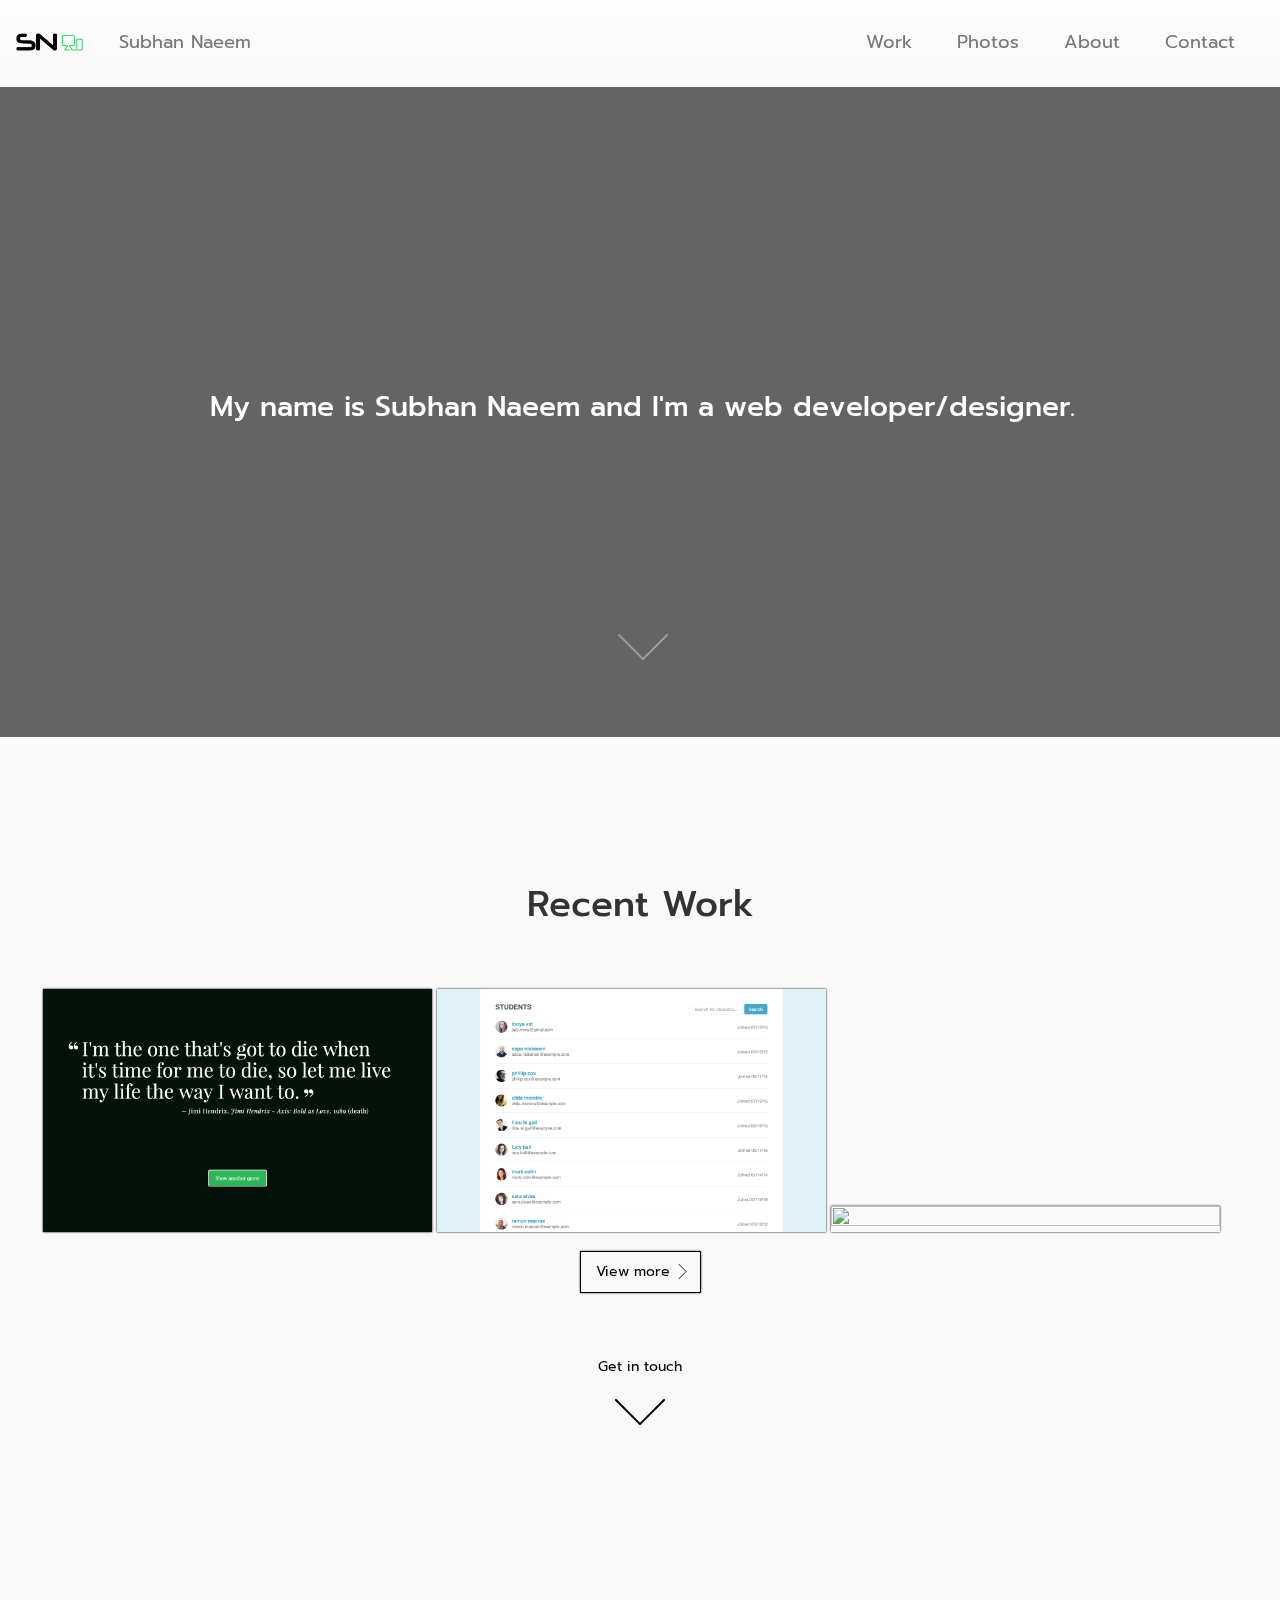
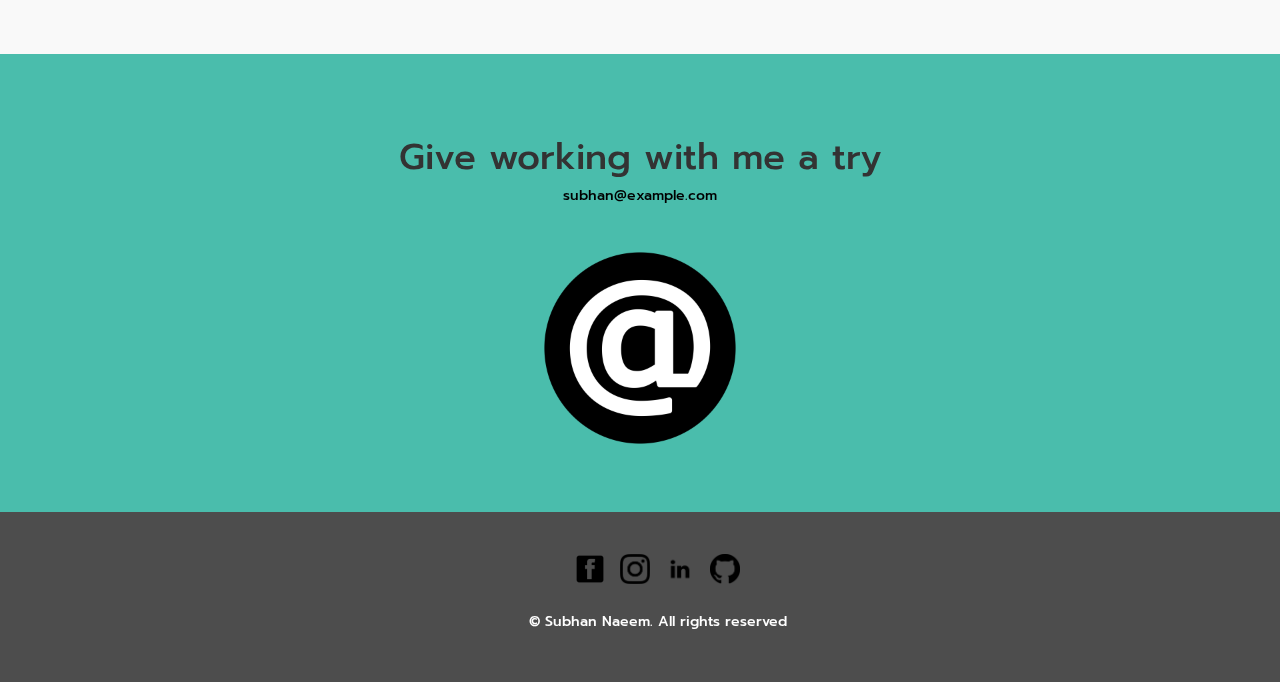
==== index.html @ 19056aaf "UPDATE" ====
<!DOCTYPE html>
<html>
    <head>
        <title>Subhan Naeem</title>
        <meta name="viewport" content="width=device-width, initial-scale=1">
        <link href="https://fonts.googleapis.com/css?family=Prompt" rel="stylesheet">
        <script src="js/jquery-3.1.0.min.js"></script>
        <link rel="stylesheet" href="jquery_plugins/animate.css">
        <link rel="stylesheet" href="css/bootstrap.min.css">
        <link rel="stylesheet" href="css/bootstrap-theme.min.css">
        <link rel="stylesheet" href="css/style_common.css">
        <link rel="stylesheet" href="css/style10.css">
        <link rel="stylesheet" href="css/style.css">
        
    </head>
    <body>
        <nav class="navbar navbar-default">
            <div class="container-fluid">
                <div class="navbar-header">
                    <a href="index.html"><img src="img/onlinelogomaker-090616-1909-7898.png" class="navbar-brand"></a>
                    <a href="index.html" class="navbar-brand">Subhan Naeem</a>
                    <button class="navbar-toggle collapsed" data-toggle="collapse" data-target="#dropdown">
                        <span class="icon-bar"></span><span class="icon-bar"></span><span class="icon-bar"></span>
                    </button>
                </div>
                <div class="collapse navbar-collapse navbar-right" id="dropdown">
                    <ul class="nav navbar-nav">
                        <li><a href="#">Work</a></li>
                        <li><a href="#">Photos</a></li>
                        <li><a href="#">About</a></li>
                        <li><a href="#">Contact</a></li>
                    </ul>
                </div>
            </div>
        </nav>
        <div class="home-main">
            <div class="container-fluid">
                <h1 class="tlt">My name is Subhan Naeem and I'm a web developer/designer.</h1>
                <a href="#recent-work"><img src="img/down-arrow.svg"></a>
            </div>
        </div>
        <div class="recent-work" id="recent-work">
            <h1>Recent Work</h1>
            <div class="recent-work-row">
                <div class="view view-tenth">
                    <img src="img/randomQuote.png">
                    <div class="mask mask-1"></div>
                    <div class="mask mask-2"></div>
                    <div class="content">
                        <h2>Random quote generator</h2>
                        <p>JavaScript</p>
                        <a href="#" class="info">Read More</a>
                    </div>
                </div>
                    
                <div class="view view-tenth">
                <img src="img/Pagination.png">
                <div class="mask mask-1"></div>
                    <div class="mask mask-2"></div>
                    <div class="content">
                        <h2>Pagination and dynamic search</h2>
                        <p>JavaScript Jquery</p>
                        <a href="#" class="info">Read More</a>
                    </div>
                </div>
                    
                <div class="view view-tenth">
                <img src="img/Fitness-not-a-joke.png">
                <div class="mask mask-1"></div>
                    <div class="mask mask-2"></div>
                    <div class="content">
                        <h2>Fitness-not a joke</h2>
                        <p>JavaScript Jquery</p>
                        <a href="#" class="info">Read More</a>
                    </div>
                </div>
                    
            </div>
            <div>
                <a id="view-more" href="#">
                    <span>View more</span>
                    <img src="img/skip.svg">
                </a>
            </div>
            <div class="get-in-touch" >
                <a href="#work-with-me">
                    <p>Get in touch</p>
                    <img src="img/down-arrow_black.svg">
                </a>
            </div>
        </div>
        <div class="work-with-me" id="work-with-me">
            <h1>Give working with me a try</h1>
            <h5><a href="mailto:subhan@example.com">subhan@example.com</a></h5>
            <a href="mailto:subhan@example.com"><img src="img/clipart-email-icon-white-on-black-9YBPv3-clipart.png"></a>
        </div>
        
        <script src="jquery_plugins/jquery.lettering.js"></script>
        <script src="jquery_plugins/jquery.textillate.js"></script>
        <script src="js/bootstrap.min.js"></script>
        <script src="js/app.js"></script>
    </body>
    
    <footer>
        <div class="container">
            <div class="social-media-icons">
                <ul>
                    <li><a target="_blank" title="Find me on Facebook" href="https://www.facebook.com/subhan.naeem.9"><img alt="Follow me on Facebook" src="img/Facebook_logo_vector-4.png" border=0></a> </li>
                    <li><a target="_blank" title="Find me on Instagram" href="https://www.instagram.com/n_subhan/"><img alt="follow me on facebook" src="img/Instagram_simple_icon.svg.png" border=0></a> </li>
                    <li><a target="_blank" title="Find me on Linkedin" href="https://www.linkedin.com/in/subhan-naeem-a52b3991"><img alt="follow me on facebook" src="img/linkedin-4096-black.png" border=0></a> </li>
                    <li><a target="_blank" title="Find me on Github" href="https://github.com/submetu/"><img alt="follow me on facebook" src="img/Octicons-mark-github.svg.png" border=0></a> </li>
                </ul>
            </div>
            <div class="container">
                <h3>&copy; Subhan Naeem. All rights reserved</h3>
            </div>
        </div>
    </footer>
</html>
---- css/style_common.css ----
.view {
   width: 275px;
   height: 200px;
   margin: 10px;
   display: inline-block;
   overflow: hidden;
   position: relative;
   text-align: center;
   -webkit-box-shadow: 1px 1px 2px #e6e6e6;
   -moz-box-shadow: 1px 1px 2px #e6e6e6;
   box-shadow: 0 0 2px black;
   cursor: default;
}
.view .mask,.view .content {
   width: 275px;
   height: 200px;
   position: absolute;
   overflow: hidden;
   top: 0;
   left: 0;
}
.view img {
   display: inline;
   position: relative;
}
.view h2 {
   text-transform: uppercase;
   color: #fff;
   text-align: center;
   position: relative;
   font-size: 17px;
   padding: 10px;
   background: rgba(0, 0, 0, 0.8);
   margin: 20px 0 0 0;
}
.view p {
   font-size: 12px;
   position: relative;
   color: #fff;
   padding: 10px 20px 20px;
   text-align: center;
}
.view a.info {
   display: inline-block;
   text-decoration: none;
   padding: 7px 14px;
   background: #000;
   color: #fff;
   text-transform: uppercase;
   -webkit-box-shadow: 0 0 1px #000;
   -moz-box-shadow: 0 0 1px #000;
   box-shadow: 0 0 1px #000;
}
.view a.info: hover {
   -webkit-box-shadow: 0 0 5px #000;
   -moz-box-shadow: 0 0 5px #000;
   box-shadow: 0 0 5px #000;
}
---- css/style10.css ----
.view-tenth img {
   -webkit-transform: scaleY(1);
   -moz-transform: scaleY(1);
   -o-transform: scaleY(1);
   -ms-transform: scaleY(1);
   transform: scaleY(1);
   -webkit-transition: all 0.7s ease-in-out;
   -moz-transition: all 0.7s ease-in-out;
   -o-transition: all 0.7s ease-in-out;
   -ms-transition: all 0.7s ease-in-out;
   transition: all 0.7s ease-in-out;
}
.view-tenth .mask {
   background-color: rgba(33,33,33,1);
   -webkit-transition: all 0.5s linear;
   -moz-transition: all 0.5s linear;
   -o-transition: all 0.5s linear;
   -ms-transition: all 0.5s linear;
   transition: all 0.5s linear;
   -ms-filter: "progid: DXImageTransform.Microsoft.Alpha(Opacity=0)";
   filter: alpha(opacity=0);
   opacity: 0;
}
.view-tenth h2 {
   background: transparent;
   margin: 20px 40px 0px 40px;
   -webkit-transform: scale(0);
   -moz-transform: scale(0);
   -o-transform: scale(0);
   -ms-transform: scale(0);
   transform: scale(0);
   color: white;
   -webkit-transition: all 0.5s linear;
   -moz-transition: all 0.5s linear;
   -o-transition: all 0.5s linear;
   -ms-transition: all 0.5s linear;
   transition: all 0.5s linear;
   -ms-filter: "progid: DXImageTransform.Microsoft.Alpha(Opacity=0)";
   filter: alpha(opacity=0);
   opacity: 0;
}
.view-tenth p {
   color: white;
   -ms-filter: "progid: DXImageTransform.Microsoft.Alpha(Opacity=0)";
   filter: alpha(opacity=0);
   opacity: 0;
   -webkit-transform: scale(0);
   -moz-transform: scale(0);
   -o-transform: scale(0);
   -ms-transform: scale(0);
   transform: scale(0);
   -webkit-transition: all 0.5s linear;
   -moz-transition: all 0.5s linear;
   -o-transition: all 0.5s linear;
   -ms-transition: all 0.5s linear;
   transition: all 0.5s linear;
}
.view-tenth a.info {
   -ms-filter: "progid: DXImageTransform.Microsoft.Alpha(Opacity=0)";
   filter: alpha(opacity=0);
   opacity: 0;
   -webkit-transform: scale(0);
   -moz-transform: scale(0);
   -o-transform: scale(0);
   -ms-transform: scale(0);
   transform: scale(0);
   -webkit-transition: all 0.5s linear;
   -moz-transition: all 0.5s linear;
   -o-transition: all 0.5s linear;
   -ms-transition: all 0.5s linear;
   transition: all 0.5s linear;
    border:1px solid white;
    box-shadow: 0 0 2px rgba(255,255,255,0.8);
}

.view-tenth:hover img {
   -webkit-transform: scale(10);
   -moz-transform: scale(10);
   -o-transform: scale(10);
   -ms-transform: scale(10);
   transform: scale(10);
   -ms-filter: "progid: DXImageTransform.Microsoft.Alpha(Opacity=0)";
   filter: alpha(opacity=0);
   opacity: 0;
}
.view-tenth:hover .mask {
   -ms-filter: "progid: DXImageTransform.Microsoft.Alpha(Opacity=100)";
   filter: alpha(opacity=100);
   opacity: 1;
}
.view-tenth:hover h2,.view-tenth:hover p,.view-tenth:hover a.info {
   -webkit-transform: scale(1);
   -moz-transform: scale(1);
   -o-transform: scale(1);
   -ms-transform: scale(1);
   transform: scale(1);
   -ms-filter: "progid: DXImageTransform.Microsoft.Alpha(Opacity=100)";
   filter: alpha(opacity=100);
   opacity: 1;
}
.view-tenth:hover a.info:hover{
    border-radius:10px;
    transition-duration:.3s;
}
---- css/style.css ----
/*BOOTSTRAP OVERRIDES*/
.navbar{
    border:none;
    box-shadow: none;
    padding-top: 17px;
    font-size:1.3em;
   
}
.navbar-brand{
    padding-right:50px;
    font-size:1em;
    color: black;
}
/*NAVBAR*/
ul.nav li:nth-last-of-type(n+1){
    margin-left: 15px;
}
.navbar-header img{
    margin-right: -15px;
}
/*FONTS*/
body{
    font-family: 'Prompt', sans-serif;
}
/*BODY*/
body{
    background:#f9f9f9;
}
/*Home MAIN*/
.home-main{
    height:650px;
    width:100%;
    background: 
                linear-gradient(rgba(0, 0, 0, 0.6), rgba(0, 0, 0, 0.6)),
                url("../img/mac.jpg") no-repeat center/cover;
                text-align: center;
}
.home-main:before,footer:before{
  content: '';
  display: inline-block;
  height: 100%; 
  vertical-align: middle;
}
.home-main div, footer div{
    width:80%;
    color:white;
    display: inline-block;
    vertical-align: middle;
}
.home-main h1{
        line-height: 1.5;
}

.home-main img{
    width:50px;
    margin-bottom: -40%;
    transition-duration: .1s;
}
.home-main img:hover{
   transform: scale(1.1);
}
/*RECENT WORK*/
.recent-work{
    text-align: center;
    padding:10% 0;
}

.recent-work-row{
    margin-top:5%   ;
}


.recent-work #view-more{
    margin-top: 1%;
    text-decoration: none;
    color:initial;
    display: inline-block;
    border: 1px solid black;
    padding: 10px 10px 10px 15px;
    box-shadow: 0 0 2px rgba(0,0,0,.7);
    transition-duration: .3s;
}
.recent-work #view-more img{
    width:15px;
    display: inline;
    opacity: 1;
}
.recent-work #view-more:hover{
    box-shadow:none;
    border:1px solid black;
    border-radius: 10px;
}
.recent-work .get-in-touch{
    display: inline-block;
    margin-top:5%;
    
}
.recent-work .get-in-touch a{
    text-decoration: none;
    color: initial;
}
.recent-work .get-in-touch img:hover, .recent-work .get-in-touch p:hover{
    transform: scale(1.1);
    transition-duration: .1s;
}
.recent-work .get-in-touch a img{
    width:50px;
    
}
.work-with-me{
    width:100%;
    margin:7% auto 0;
    text-align: center;
    display: block;
    padding: 5%;
    background: #4ABDAC;
}
.work-with-me h5 a{
    text-decoration: none;
    color:initial;
}

.work-with-me a img{
    width:200px;
    transition-duration: .3s;
    margin-top:3%;
}
.work-with-me a img:hover{
    transform:scale(1.1);
    border-radius: 50%;
    box-shadow: 0 0 5px rgba(0,0,0,0.8);
}
.work-with-me a img:active{
    transform:rotate(90deg);
}

/*FOOTER*/
footer{
    text-align: center;
    height:170px;
    background: #4d4d4d;
}
footer .container{
   
}
footer h3{
    font-size:1em;
}

/*SOCIAL MEDIA BUTTONS*/
.social-media-icons>ul{
    list-style: none;
}
.social-media-icons>ul>li{
    display: inline-block;
    margin-right:10px;
}
social-media-icons>ul>li:nth-child(3){
    margin:0 2px 0px -3px;
}
.social-media-icons>ul>li>a>img{
    width:30px;
    
}
.social-media-icons>ul>li>a>img:hover{
    transform: scale(1.3);
    
}

/*MEDIA QUERY*/
@media screen and (min-width:200px) and (max-width:320px){
    .navbar-header a{
        font-size:0.7em;
    }
    .navbar-header a img{
        width:100px;
        height:50px;
    }
    ul.nav li{
        font-size:0.5em;
    }
    .home-main img{
        display:none;
    }
    .home-main h1{
        font-size: 0.8em;
        line-height: 1.5;
    }
    .home-main{
        height:200px;
    }
    .recent-work h1{
        font-size:1.5em;
    }
    .view{
        margin: auto;
        width:100%;
        height: 100%;
    }
    .view .mask,.view .content{
        width:100%;
        height: 100%;
    }
    
    .recent-work-row img{
        width:100%;
        height: 100%;
    }
    
    footer h3{
        font-size: 0.5em;
    }
    .recent-work #view-more{
        padding: 5px 5px 5px 7.5px;
        box-shadow: 0 0 2px rgba(0,0,0,.7);
        transition-duration: .5s;
    }
    .recent-work #view-more img{
        width:7px;
        display: inline;
        margin-top:5%;
    }
    #view-more span{
        font-size:0.7em;
    }
    .work-with-me h1{
        font-size: 1.5em;
    }
    .work-with-me h5{
        font-size:.9em;
    }
    .work-with-me a img{
        width:100px;
    }
    .social-media-icons>ul>li>a>img{
        width:20px;
    }
    .social-media-icons>ul{
        margin-left:-13%;
    }
    
    
}
@media screen and (min-width:321px) and (max-width:480px){
    .navbar-header a{
        font-size:0.8em;
    }
    ul.nav li{
        font-size:0.6em;  
    }
    .home-main img{
        display:none;
    }
    .home-main h1{
        font-size: 0.8em;
        line-height: 1.5;
    }
    .home-main{
        height:200px;
    }
    .recent-work h1{
        font-size:1.5em;
    }
    .view{
        margin: auto;
        width:100%;
        height: 100%;
    }
    .view .mask,.view .content{
        width:100%;
        height: 100%;
    }
    .recent-work-row img{
        width:100%;
        height: 100%;
    }
    footer h3{
        font-size: 0.5em;
    }
    .recent-work #view-more{
        padding: 5px 5px 5px 7.5px;
        box-shadow: 0 0 2px rgba(0,0,0,.7);
        transition-duration: .5s;
    }
    .recent-work #view-more img{
        width:7px;
        display: inline;
        margin-top:5%;
    }
    #view-more span{
        font-size:0.7em;
    }
    .work-with-me h1{
        font-size: 1.5em;
    }
    .work-with-me h5{
        font-size:.9em;
    }
    .work-with-me a img{
        width:100px;
    }
    .social-media-icons>ul>li>a>img{
        width:20px;
    }
    .social-media-icons>ul{
        margin-left:-13%;
    }
    
}
@media screen and (min-width:481px) and (max-width:768px){
    ul.nav li{
        font-size:0.7em;  
    }
    .home-main img{
        display:none;
    }
    .home-main h1{
        font-size: 1.3em;
        line-height: 1.5;
    }
    .home-main{
        height:300px;
    }
    .view{
        margin: auto;
        width:70%;
        height: 100%;
    }
    .view .mask,.view .content{
        width:100%;
        height: 100%;
    }
    .view .content{
        margin-top:18%;
    }
    .recent-work-row img{
        width:100%;
        height: 100%;
    }
    .work-with-me {
        width:100%;
    }
    
}
@media (min-width:769px) and (max-width:992px){
    .home-main{
        height:300px;
    }
    .home-main h1{
        font-size: 1.5em;
    }
    .home-main img{
        display:none;
    }
    .view{
        margin: auto;
        width:70%;
        height: 100%;
    }
    .view .mask,.view .content{
        width:100%;
        height: 100%;
    }
    .view .content{
        margin-top:18%;
    }
    .recent-work-row img{
        width:100%;
        height: 100%;
    }
    
}
@media (min-width:993px) and (max-width:1399px){
    .recent-work-row img{
        width:290px;
        height: 220px;
    }
    .recent-work-row{
        margin-left:-1.3%;
    }
    .home-main h1{
        font-size:2em;    
    }
    .view{
        margin: auto;
        width:30%;
        height: 100%;
    }
    .view .mask,.view .content{
        width:100%;
        height: 100%;
    }
    .view .content{
        margin-top:5%;
    }
    .recent-work-row img{
        width:100%;
        height: 100%;
    }
    .work-with-me {
        width:100%;
    }
    
    
}
@media (min-width:1400px) and (max-width:1999px){
    .home-main{
        height:900px;
    }
    .recent-work-row img{
    width:390px;
    height: 300px;
    }
    .view{
        margin: auto;
        width:30%;
        height: 100%;
    }
    .view .mask,.view .content{
        width:100%;
        height: 100%;
    }
    .view .content{
        margin-top:13%;
    }
    .recent-work-row img{
        width:100%;
        height: 100%;
    }
    .work-with-me h1{
        font-size: 2.5em;
    }
    .work-with-me h5{
        font-size:1.2em;
    }
    .work-with-me a img{
        width:200px;
    }
}
@media (min-width:2000px){
    body{
        font-size:3em;
    }
    .home-main{
        height: 1400px;
    }
    .home-main h1{
        font-size:2em;    
    }
    .navbar{
        padding: 50px 0 30px;
        font-size:0.95em;
    }
    .navbar-header img{
        width:165px;
        height:60px;
    }
    .home-main img{
        width:100px;
    }
    .recent-work h1{
        font-size:2.5em;
        margin-top:70px;
    }
    .recent-work-row img{
    width:  700px;
    height: 500px;
    }
    .view{
        margin: auto;
        width:30%;
        height: 100%;
    }
    .view .mask,.view .content{
        width:100%;
        height: 100%;
    }
    .view .content{
        margin-top:18%;
    }
    .recent-work-row img{
        width:100%;
        height: 100%;
    }
    .work-with-me h1{
        font-size: 2.5em;
    }
    .work-with-me h5{
        font-size: 1.2em;
    }
    .work-with-me a img{
        width: 300px;
    }
}
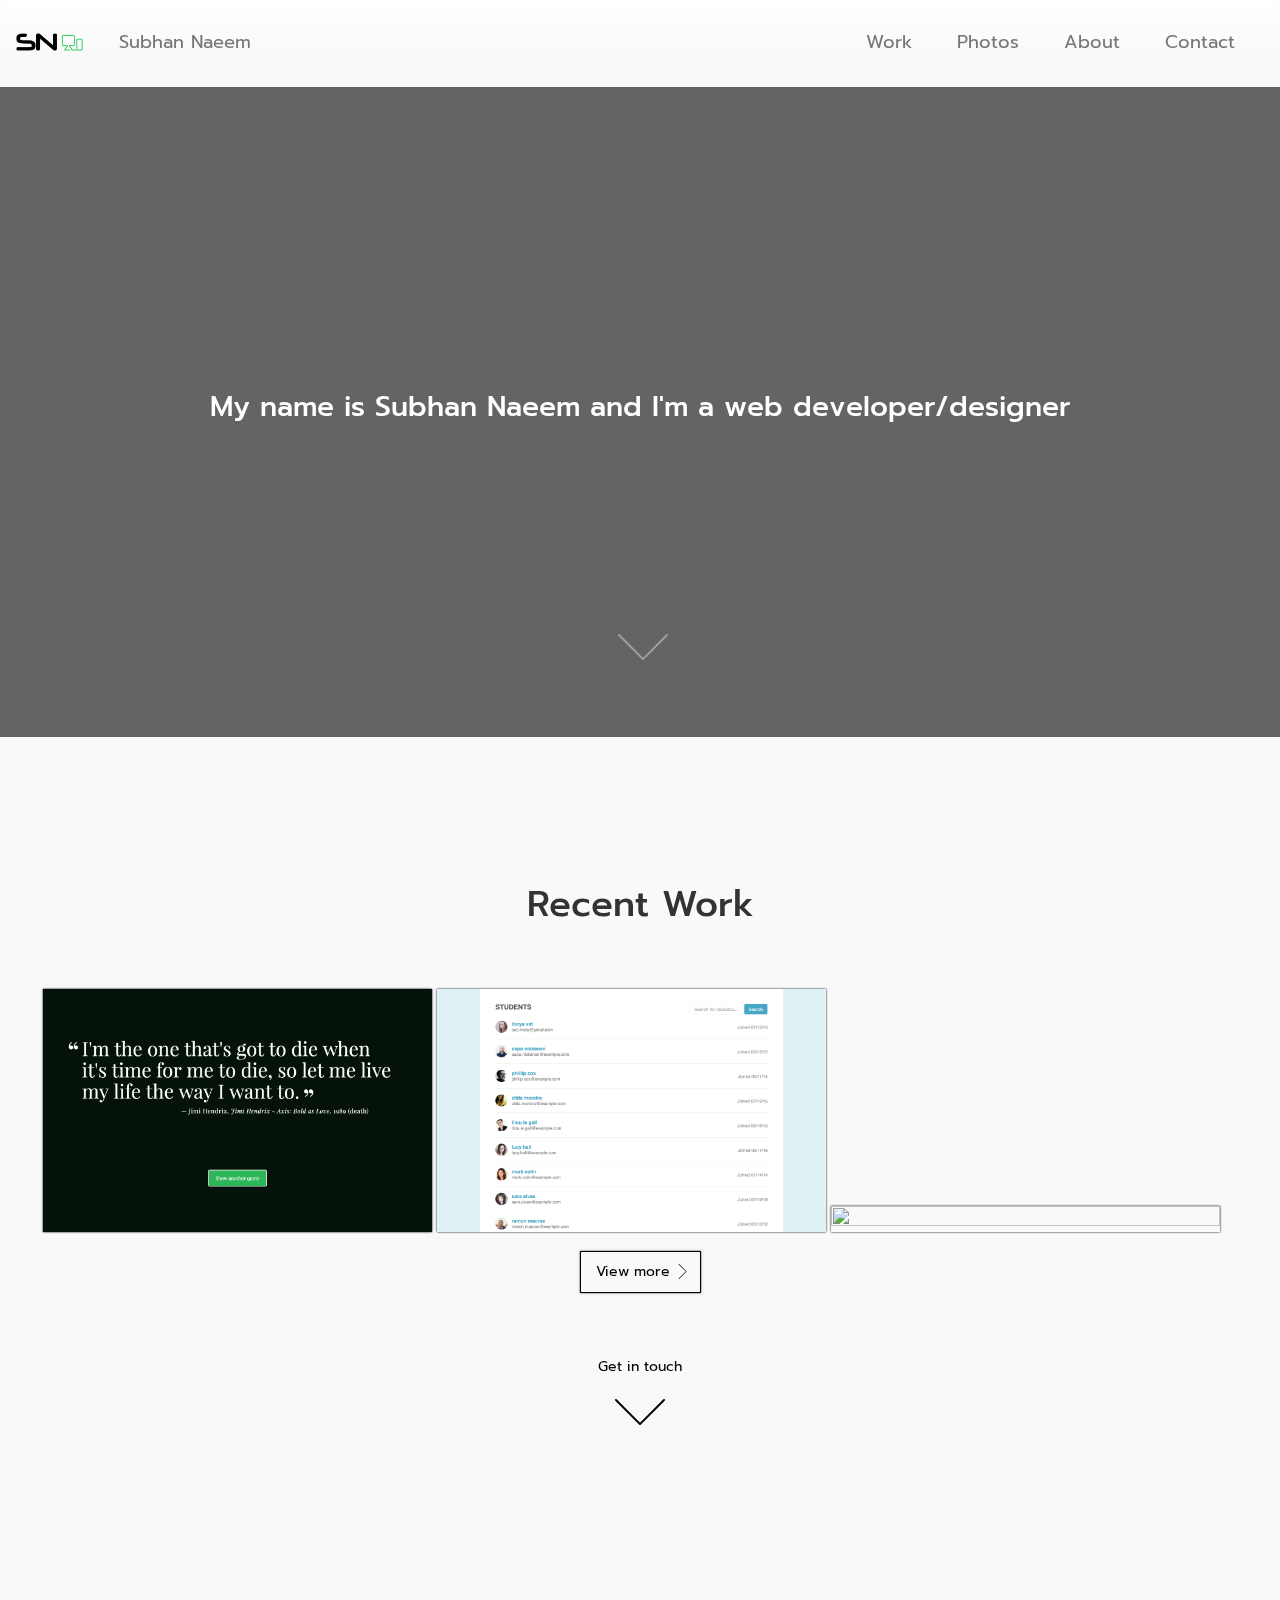
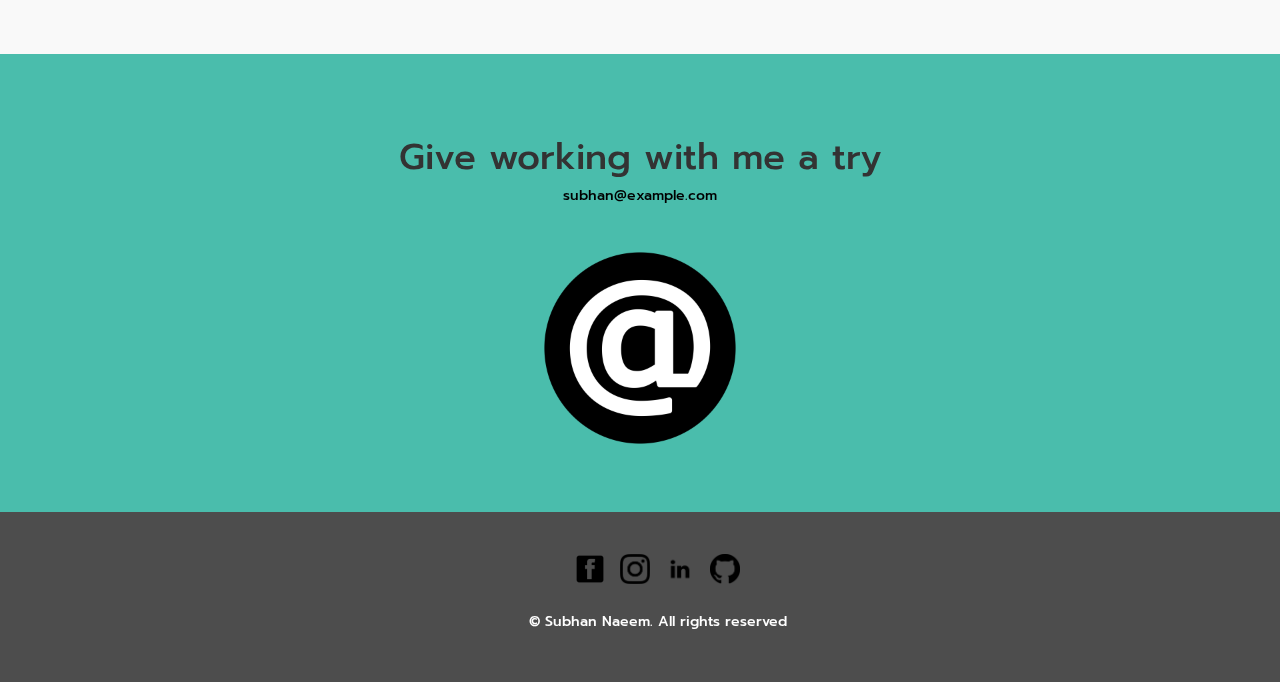
==== commit eb3b15ce: "update" ====
--- a/index.html
+++ b/index.html
@@ -28,14 +28,14 @@
                         <li><a href="#">Work</a></li>
                         <li><a href="#">Photos</a></li>
                         <li><a href="#">About</a></li>
-                        <li><a href="#">Contact</a></li>
+                        <li><a href="contact.html">Contact</a></li>
                     </ul>
                 </div>
             </div>
         </nav>
         <div class="home-main">
             <div class="container-fluid">
-                <h1 class="tlt">My name is Subhan Naeem and I'm a web developer/designer.</h1>
+                <!--INTRODUCTION ADDED BY JQUERY HERE-->
                 <a href="#recent-work"><img src="img/down-arrow.svg"></a>
             </div>
         </div>
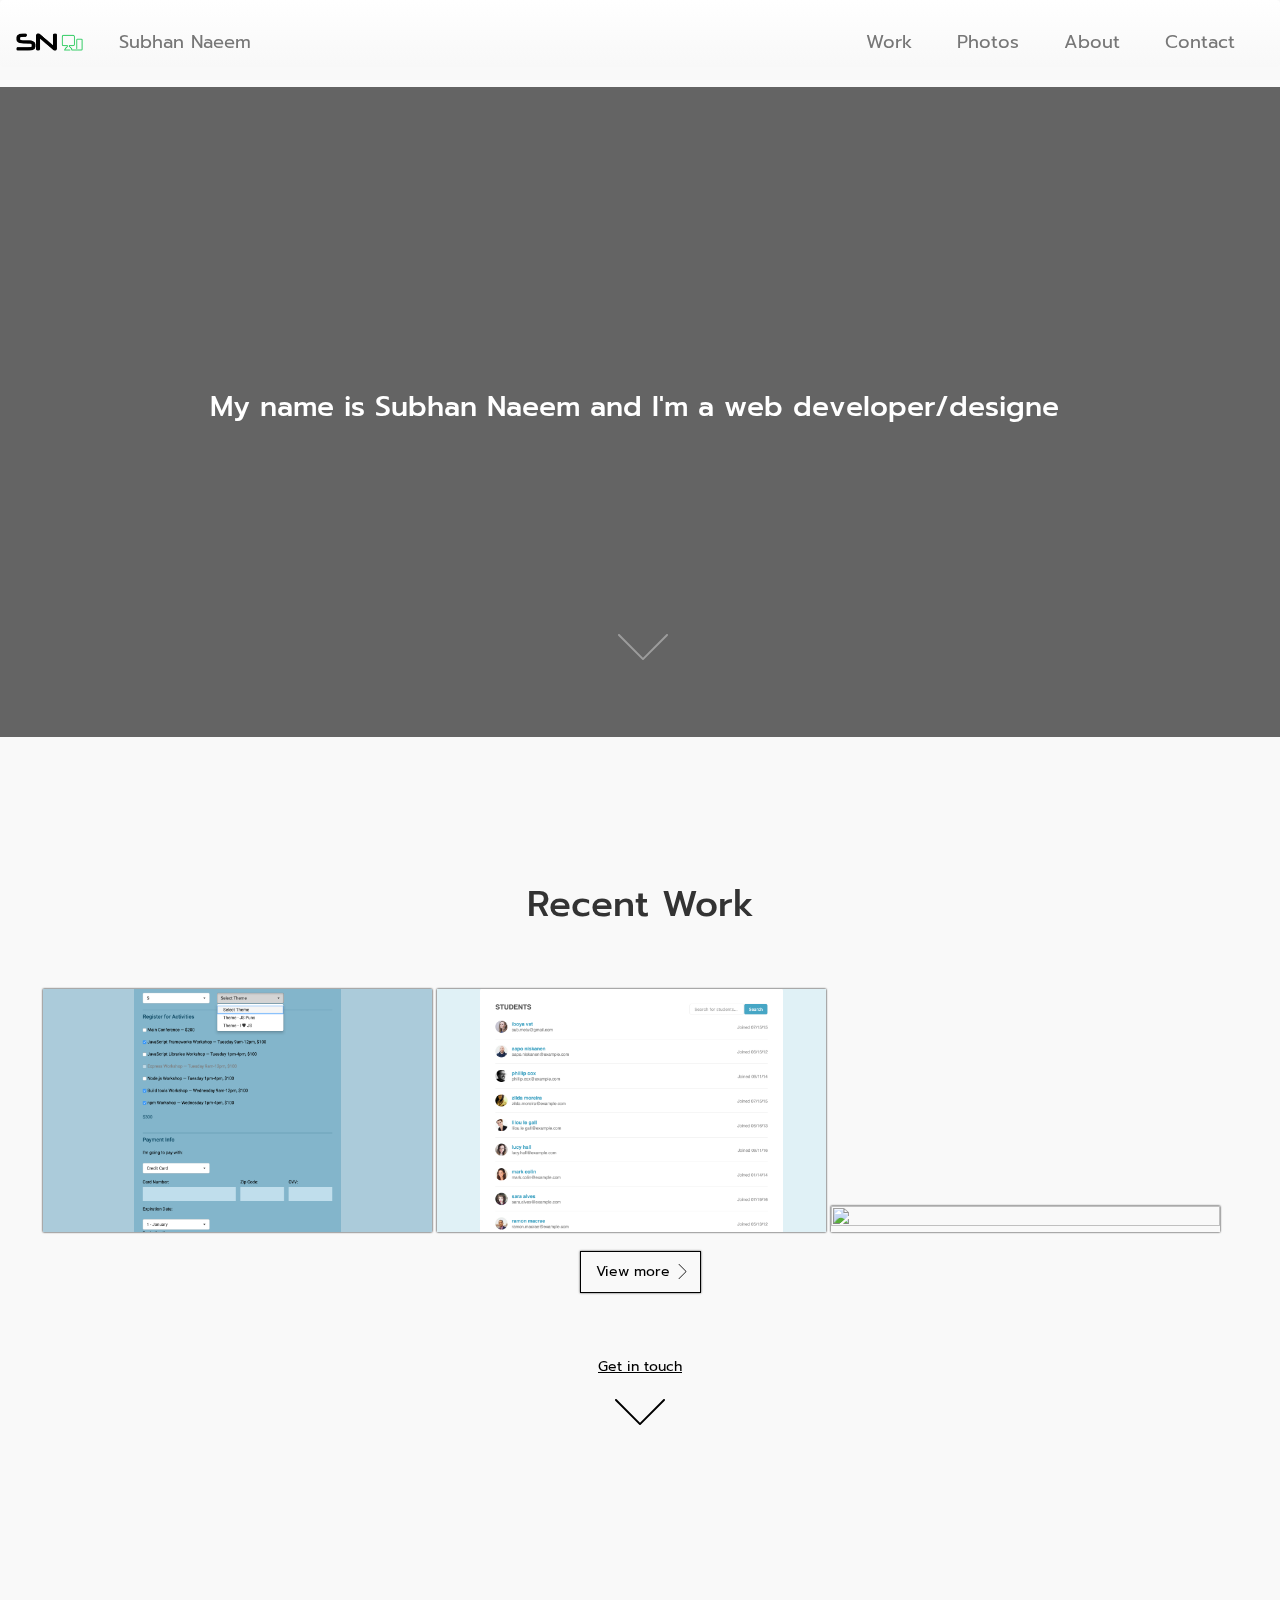
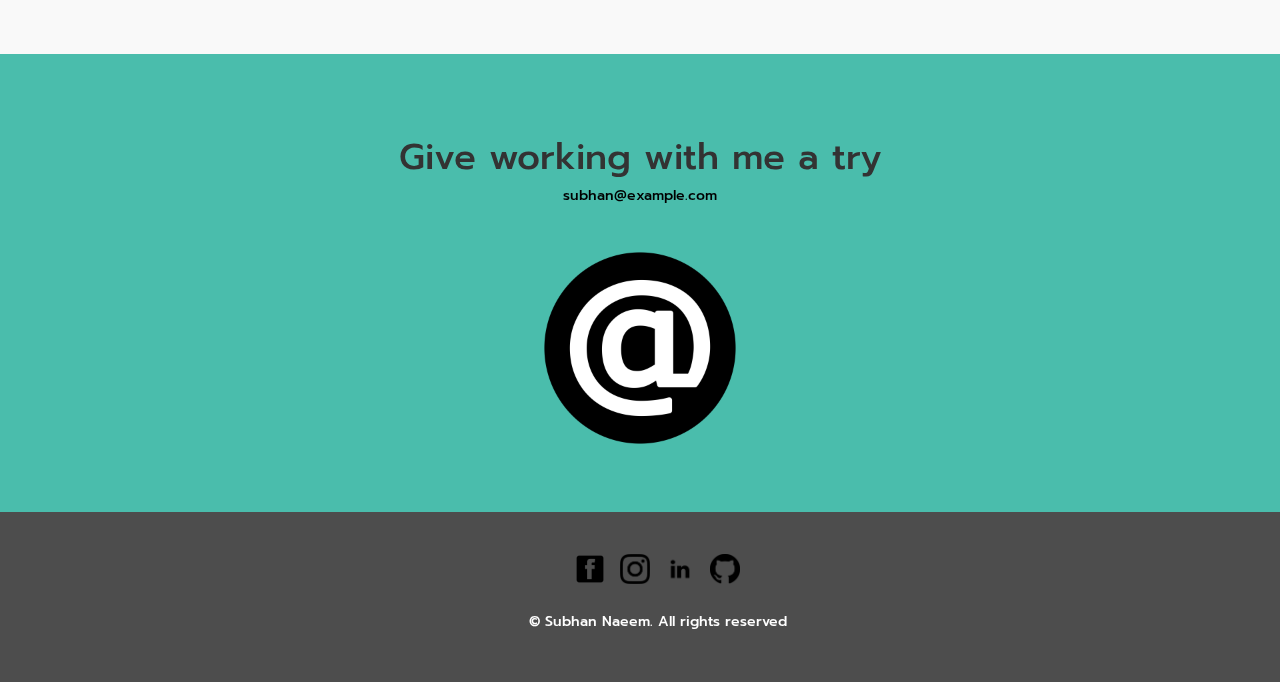
==== commit 5ff81101: "Update" ====
--- a/index.html
+++ b/index.html
@@ -4,7 +4,6 @@
         <title>Subhan Naeem</title>
         <meta name="viewport" content="width=device-width, initial-scale=1">
         <link href="https://fonts.googleapis.com/css?family=Prompt" rel="stylesheet">
-        <script src="js/jquery-3.1.0.min.js"></script>
         <link rel="stylesheet" href="jquery_plugins/animate.css">
         <link rel="stylesheet" href="css/bootstrap.min.css">
         <link rel="stylesheet" href="css/bootstrap-theme.min.css">
@@ -13,6 +12,7 @@
         <link rel="stylesheet" href="css/style.css">
         
     </head>
+    <div class="main-content">
     <body>
         <nav class="navbar navbar-default">
             <div class="container-fluid">
@@ -43,12 +43,12 @@
             <h1>Recent Work</h1>
             <div class="recent-work-row">
                 <div class="view view-tenth">
-                    <img src="img/randomQuote.png">
+                    <img src="img/interactive_form.png">
                     <div class="mask mask-1"></div>
                     <div class="mask mask-2"></div>
                     <div class="content">
-                        <h2>Random quote generator</h2>
-                        <p>JavaScript</p>
+                        <h2>Interactive Form with Validation</h2>
+                        <p>JavaScript Jquery </p>
                         <a href="#" class="info">Read More</a>
                     </div>
                 </div>
@@ -95,6 +95,7 @@
             <a href="mailto:subhan@example.com"><img src="img/clipart-email-icon-white-on-black-9YBPv3-clipart.png"></a>
         </div>
         
+        <script src="js/jquery-3.1.0.min.js"></script>
         <script src="jquery_plugins/jquery.lettering.js"></script>
         <script src="jquery_plugins/jquery.textillate.js"></script>
         <script src="js/bootstrap.min.js"></script>
@@ -116,4 +117,5 @@
             </div>
         </div>
     </footer>
+        </div>
 </html>--- a/css/style10.css
+++ b/css/style10.css
@@ -99,6 +99,7 @@
    opacity: 1;
 }
 .view-tenth:hover a.info:hover{
+    color:#01DF74;
     border-radius:10px;
     transition-duration:.3s;
 }
--- a/css/style.css
+++ b/css/style.css
@@ -68,7 +68,9 @@
 .recent-work-row{
     margin-top:5%   ;
 }
-
+.recent-work p{
+    text-decoration: underline;
+}
 
 .recent-work #view-more{
     margin-top: 1%;
@@ -86,6 +88,7 @@
     opacity: 1;
 }
 .recent-work #view-more:hover{
+    color:#088A4B;
     box-shadow:none;
     border:1px solid black;
     border-radius: 10px;
@@ -103,9 +106,9 @@
     transform: scale(1.1);
     transition-duration: .1s;
 }
+
 .recent-work .get-in-touch a img{
     width:50px;
-    
 }
 .work-with-me{
     width:100%;
@@ -223,6 +226,13 @@
     #view-more span{
         font-size:0.7em;
     }
+    .recent-work .get-in-touch p{
+        margin-top:10%;
+        font-size:0.7em;
+    }
+    .recent-work .get-in-touch a img{
+        width:25px;
+    }
     .work-with-me h1{
         font-size: 1.5em;
     }
@@ -290,6 +300,13 @@
     #view-more span{
         font-size:0.7em;
     }
+    .recent-work .get-in-touch p{
+        margin-top:10%;
+        font-size:0.7em;
+    }
+    .recent-work .get-in-touch a img{
+        width:25px;
+    }
     .work-with-me h1{
         font-size: 1.5em;
     }
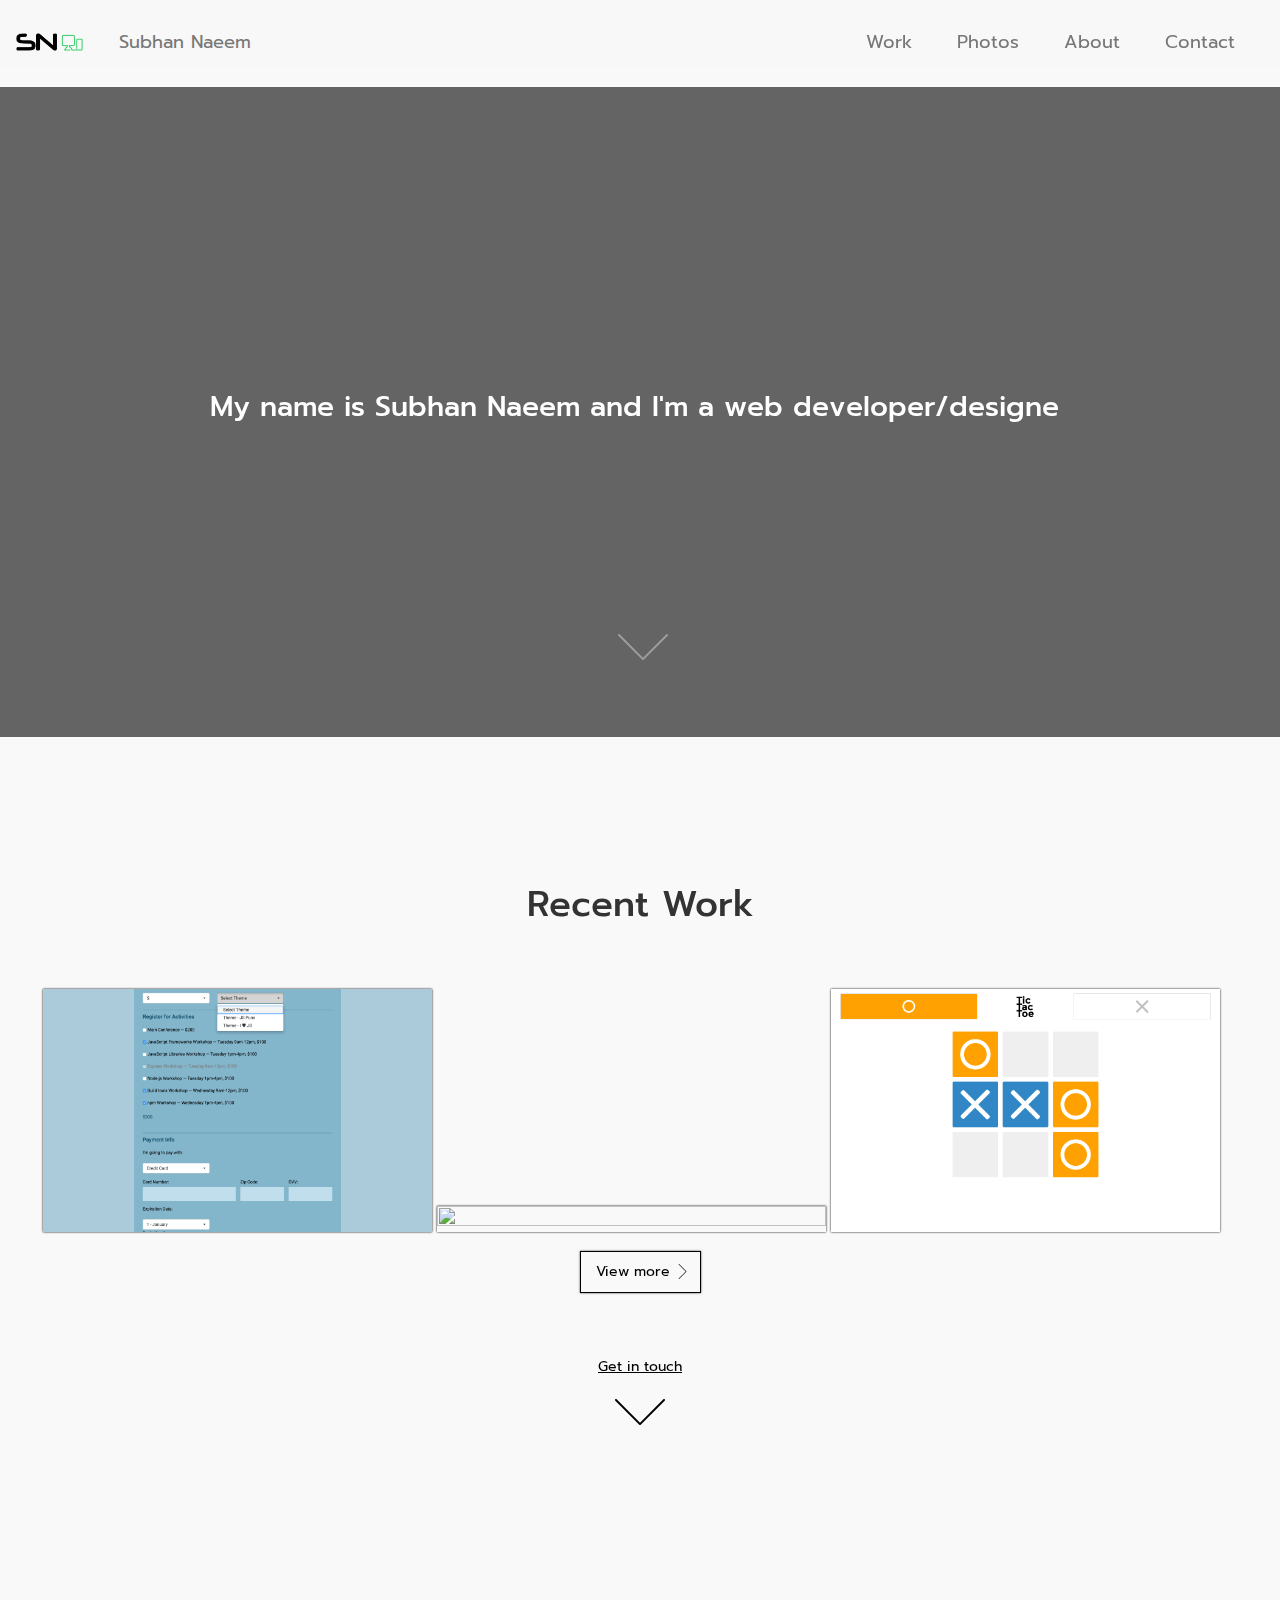
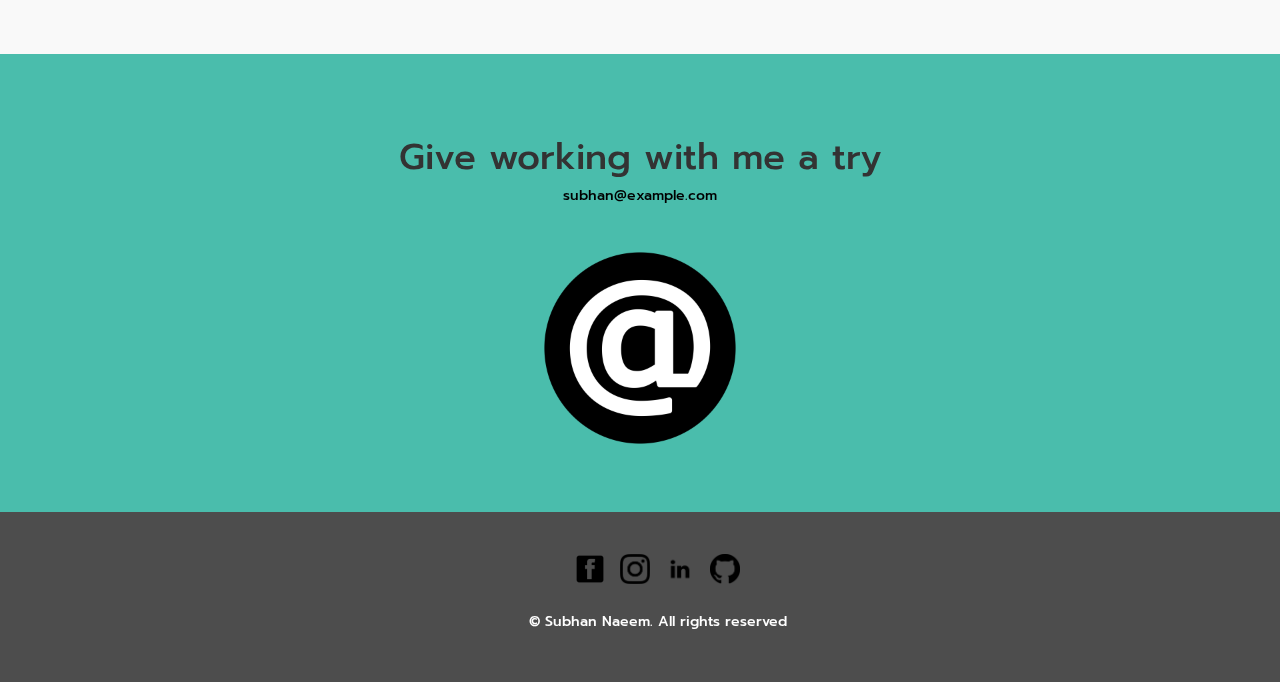
==== commit c30af3d6: "Middle" ====
--- a/index.html
+++ b/index.html
@@ -6,7 +6,6 @@
         <link href="https://fonts.googleapis.com/css?family=Prompt" rel="stylesheet">
         <link rel="stylesheet" href="jquery_plugins/animate.css">
         <link rel="stylesheet" href="css/bootstrap.min.css">
-        <link rel="stylesheet" href="css/bootstrap-theme.min.css">
         <link rel="stylesheet" href="css/style_common.css">
         <link rel="stylesheet" href="css/style10.css">
         <link rel="stylesheet" href="css/style.css">
@@ -27,7 +26,7 @@
                     <ul class="nav navbar-nav">
                         <li><a href="#">Work</a></li>
                         <li><a href="#">Photos</a></li>
-                        <li><a href="#">About</a></li>
+                        <li><a href="about.html">About</a></li>
                         <li><a href="contact.html">Contact</a></li>
                     </ul>
                 </div>
@@ -48,29 +47,29 @@
                     <div class="mask mask-2"></div>
                     <div class="content">
                         <h2>Interactive Form with Validation</h2>
-                        <p>JavaScript Jquery </p>
+                        <p>JavaScript jQuery </p>
                         <a href="#" class="info">Read More</a>
                     </div>
                 </div>
                     
                 <div class="view view-tenth">
-                <img src="img/Pagination.png">
+                <img src="img/movie_search.png">
                 <div class="mask mask-1"></div>
                     <div class="mask mask-2"></div>
                     <div class="content">
-                        <h2>Pagination and dynamic search</h2>
-                        <p>JavaScript Jquery</p>
+                        <h2>IMDb Movie Search</h2>
+                        <p>JavaScript jQuery AJAX</p>
                         <a href="#" class="info">Read More</a>
                     </div>
                 </div>
                     
                 <div class="view view-tenth">
-                <img src="img/Fitness-not-a-joke.png">
+                <img src="img/tic-tac-toe.png">
                 <div class="mask mask-1"></div>
                     <div class="mask mask-2"></div>
                     <div class="content">
-                        <h2>Fitness-not a joke</h2>
-                        <p>JavaScript Jquery</p>
+                        <h2>Tic-Tac-Toe</h2>
+                        <p>JavaScript jQuery</p>
                         <a href="#" class="info">Read More</a>
                     </div>
                 </div>
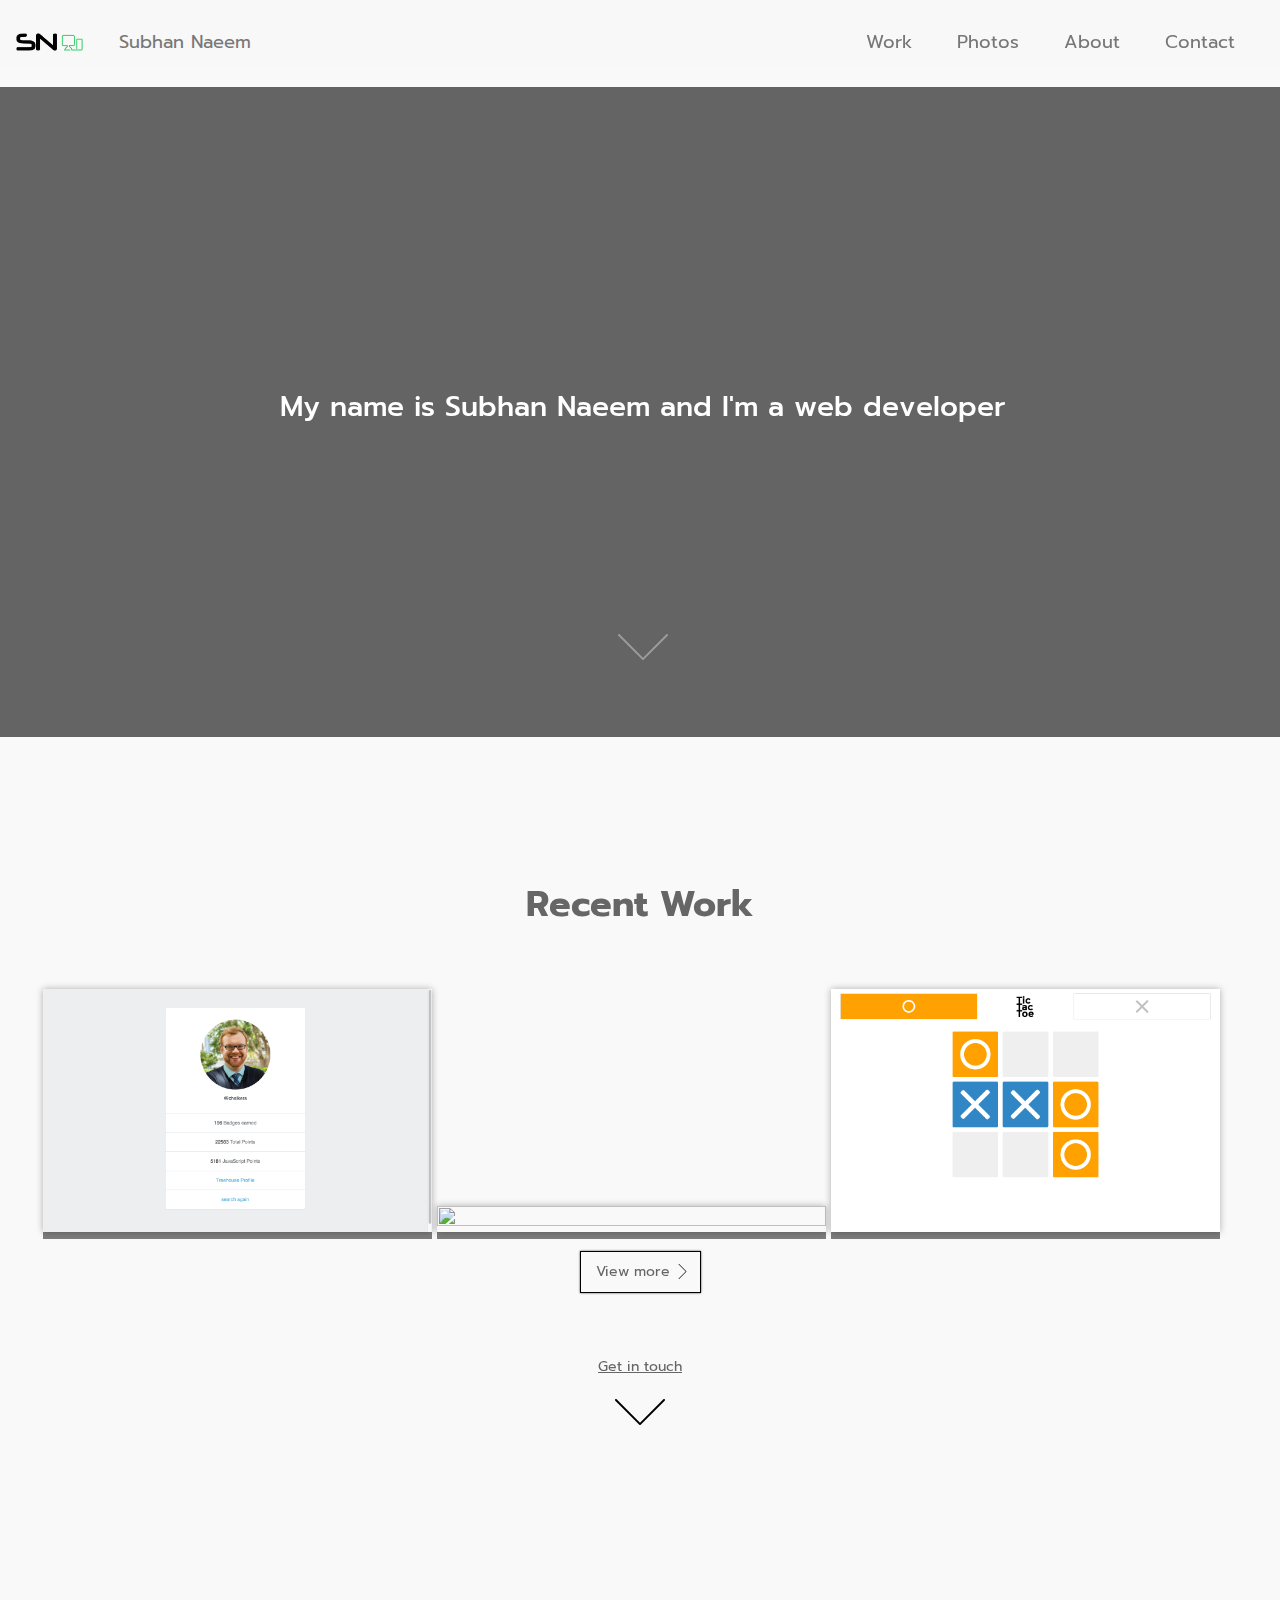
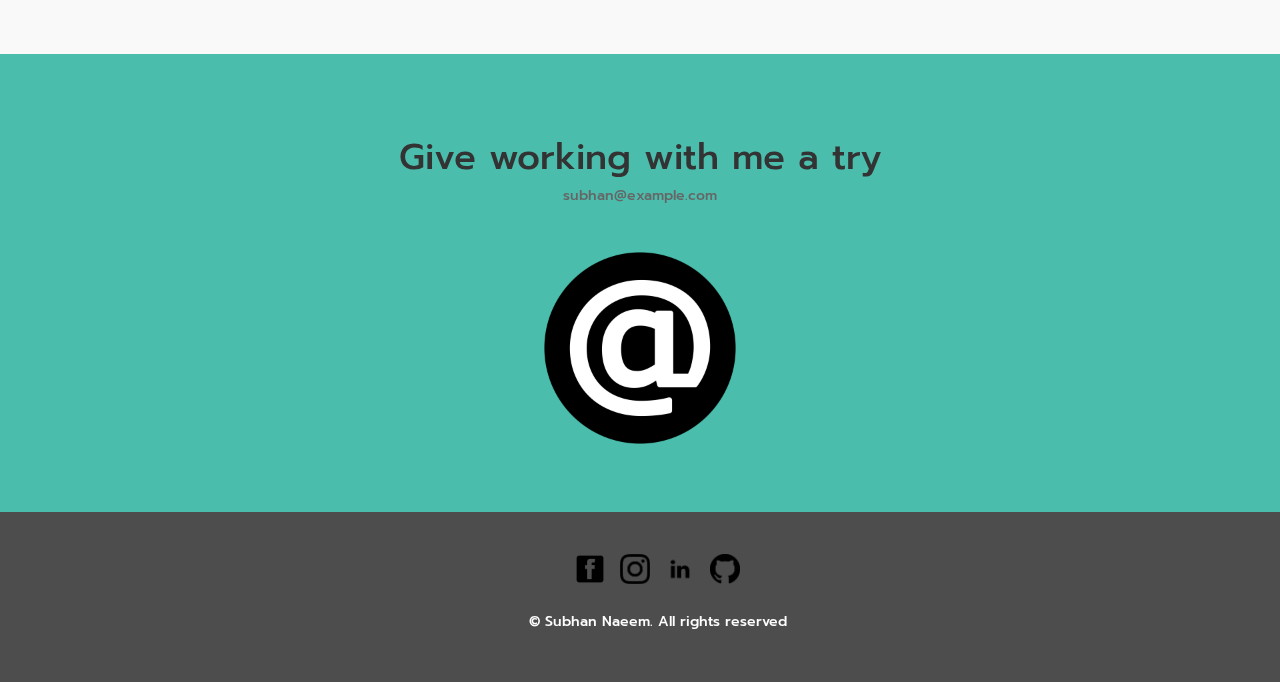
==== commit e331d8b4: "Added top banner to work.html page on hover and fixed the footer" ====
--- a/index.html
+++ b/index.html
@@ -9,7 +9,7 @@
         <link rel="stylesheet" href="css/style_common.css">
         <link rel="stylesheet" href="css/style10.css">
         <link rel="stylesheet" href="css/style.css">
-        
+        <script>document.write('<script src="http://' + (location.host || 'localhost').split(':')[0] + ':35729/livereload.js?snipver=1"></' + 'script>')</script>
     </head>
     <div class="main-content">
     <body>
@@ -24,7 +24,7 @@
                 </div>
                 <div class="collapse navbar-collapse navbar-right" id="dropdown">
                     <ul class="nav navbar-nav">
-                        <li><a href="#">Work</a></li>
+                        <li><a href="work.html">Work</a></li>
                         <li><a href="#">Photos</a></li>
                         <li><a href="about.html">About</a></li>
                         <li><a href="contact.html">Contact</a></li>
@@ -42,12 +42,12 @@
             <h1>Recent Work</h1>
             <div class="recent-work-row">
                 <div class="view view-tenth">
-                    <img src="img/interactive_form.png">
+                    <img src="img/treehouse_search.png">
                     <div class="mask mask-1"></div>
                     <div class="mask mask-2"></div>
                     <div class="content">
-                        <h2>Interactive Form with Validation</h2>
-                        <p>JavaScript jQuery </p>
+                        <h2>Treehouse Student Search</h2>
+                        <p>Node.Js</p>
                         <a href="#" class="info">Read More</a>
                     </div>
                 </div>
--- a/css/style_common.css
+++ b/css/style_common.css
@@ -8,8 +8,8 @@
    text-align: center;
    -webkit-box-shadow: 1px 1px 2px #e6e6e6;
    -moz-box-shadow: 1px 1px 2px #e6e6e6;
-   box-shadow: 0 0 2px black;
    cursor: default;
+   box-shadow: 0 0 7px rgba(0,0,0,0.3), 0 7px rgba(0,0,0,0.5);
 }
 .view .mask,.view .content {
    width: 275px;
--- a/css/style10.css
+++ b/css/style10.css
@@ -1,4 +1,5 @@
 .view-tenth img {
+   
    -webkit-transform: scaleY(1);
    -moz-transform: scaleY(1);
    -o-transform: scaleY(1);
--- a/css/style.css
+++ b/css/style.css
@@ -63,6 +63,10 @@
 .recent-work{
     text-align: center;
     padding:10% 0;
+    color: #666666;
+}
+.recent-work h1{
+    font-weight: bold;
 }
 
 .recent-work-row{
@@ -75,7 +79,7 @@
 .recent-work #view-more{
     margin-top: 1%;
     text-decoration: none;
-    color:initial;
+    color: #666666;
     display: inline-block;
     border: 1px solid black;
     padding: 10px 10px 10px 15px;
@@ -117,10 +121,14 @@
     display: block;
     padding: 5%;
     background: #4ABDAC;
+
 }
 .work-with-me h5 a{
     text-decoration: none;
-    color:initial;
+    color: #666666;
+}
+.get-in-touch p{
+    color: #666666;
 }
 
 .work-with-me a img{
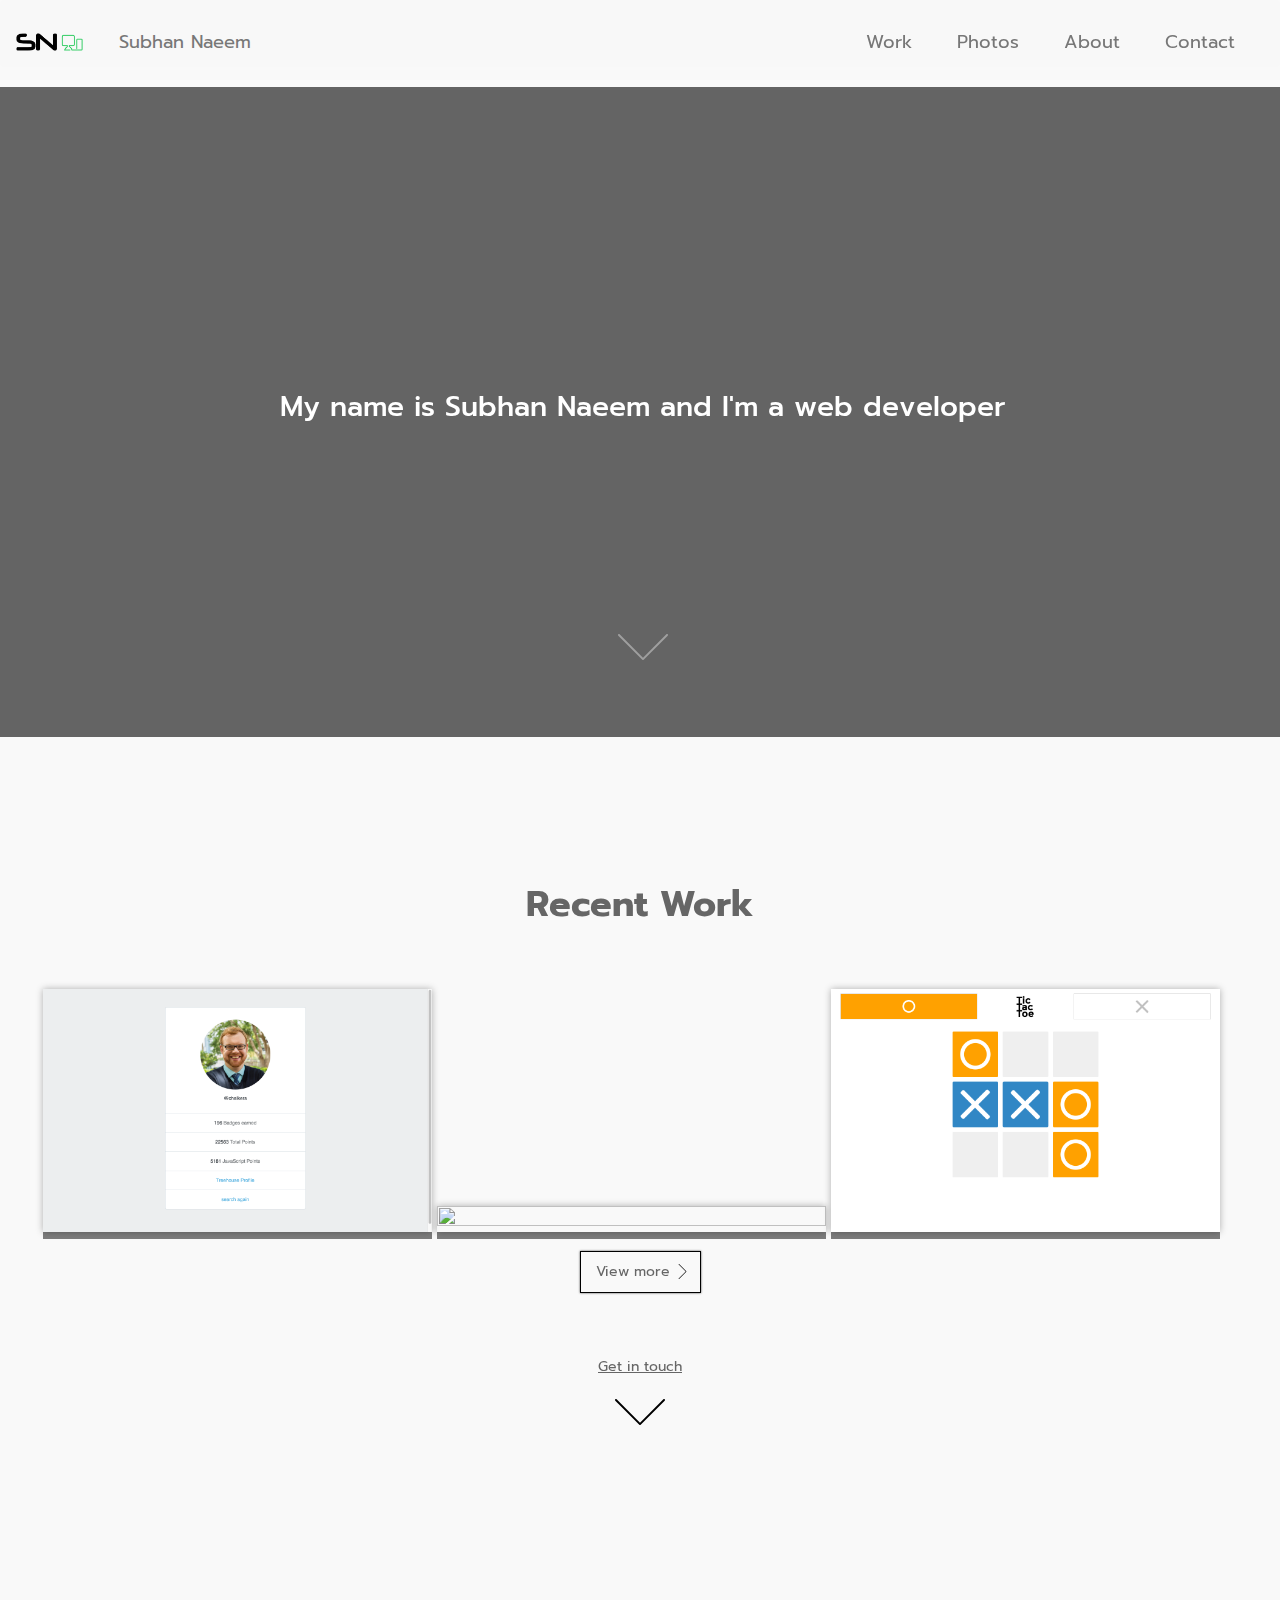
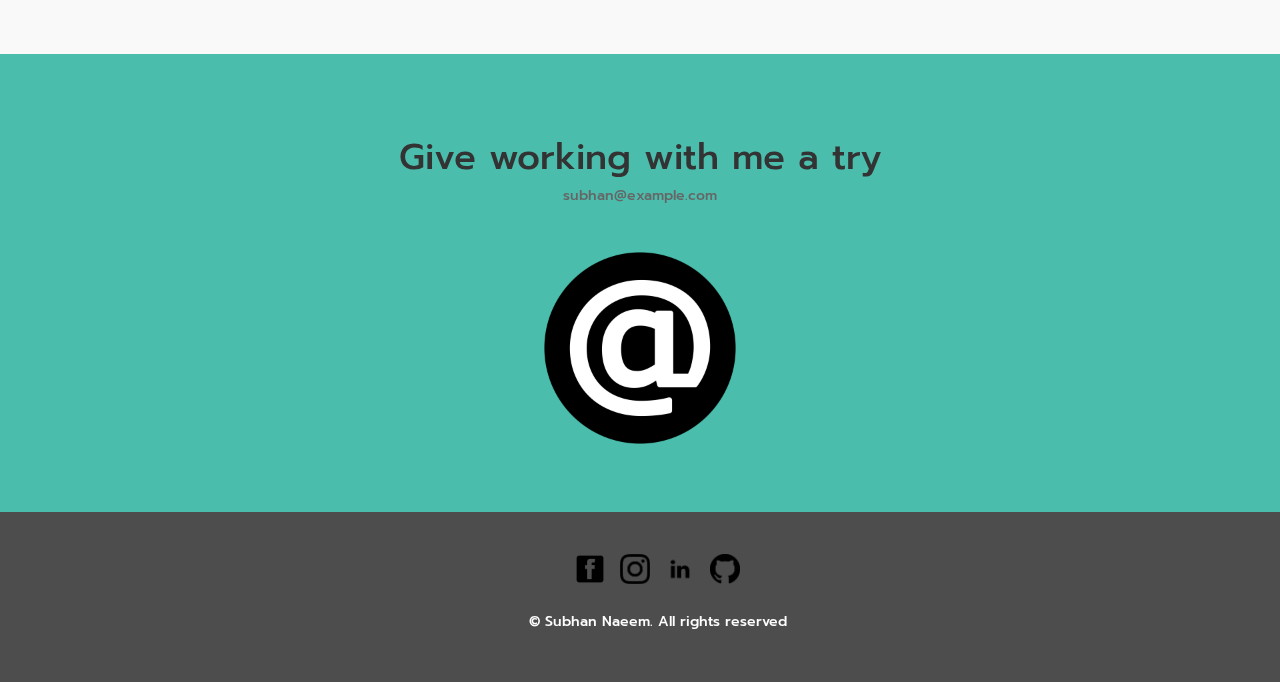
==== commit 7cd474bf: "Added responsive design features for work.html and index.html" ====
--- a/index.html
+++ b/index.html
@@ -9,7 +9,6 @@
         <link rel="stylesheet" href="css/style_common.css">
         <link rel="stylesheet" href="css/style10.css">
         <link rel="stylesheet" href="css/style.css">
-        <script>document.write('<script src="http://' + (location.host || 'localhost').split(':')[0] + ':35729/livereload.js?snipver=1"></' + 'script>')</script>
     </head>
     <div class="main-content">
     <body>
@@ -48,7 +47,7 @@
                     <div class="content">
                         <h2>Treehouse Student Search</h2>
                         <p>Node.Js</p>
-                        <a href="#" class="info">Read More</a>
+                        <a href="treehouse_search.html" class="info">Read More</a>
                     </div>
                 </div>
                     
--- a/css/style.css
+++ b/css/style.css
@@ -205,12 +205,15 @@
     }
     .view{
         margin: auto;
-        width:100%;
-        height: 100%;
-    }
-    .view .mask,.view .content{
-        width:100%;
-        height: 100%;
+        width:90%;
+        height: 100%;
+    }
+    .view .mask,.view .content{
+        width:100%;
+        height: 100%;
+    }
+    .recent-work-row{
+        margin-bottom: 5%;
     }
     
     .recent-work-row img{
@@ -281,12 +284,15 @@
     }
     .view{
         margin: auto;
-        width:100%;
-        height: 100%;
-    }
-    .view .mask,.view .content{
-        width:100%;
-        height: 100%;
+        width:90%;
+        height: 100%;
+    }
+    .view .mask,.view .content{
+        width:100%;
+        height: 100%;
+    }
+    .recent-work-row{
+        margin-bottom: 5%;
     }
     .recent-work-row img{
         width:100%;
@@ -348,8 +354,11 @@
     }
     .view{
         margin: auto;
-        width:70%;
-        height: 100%;
+        width:90%;
+        height: 100%;
+    }
+    .recent-work-row{
+        margin-bottom: 5%;
     }
     .view .mask,.view .content{
         width:100%;
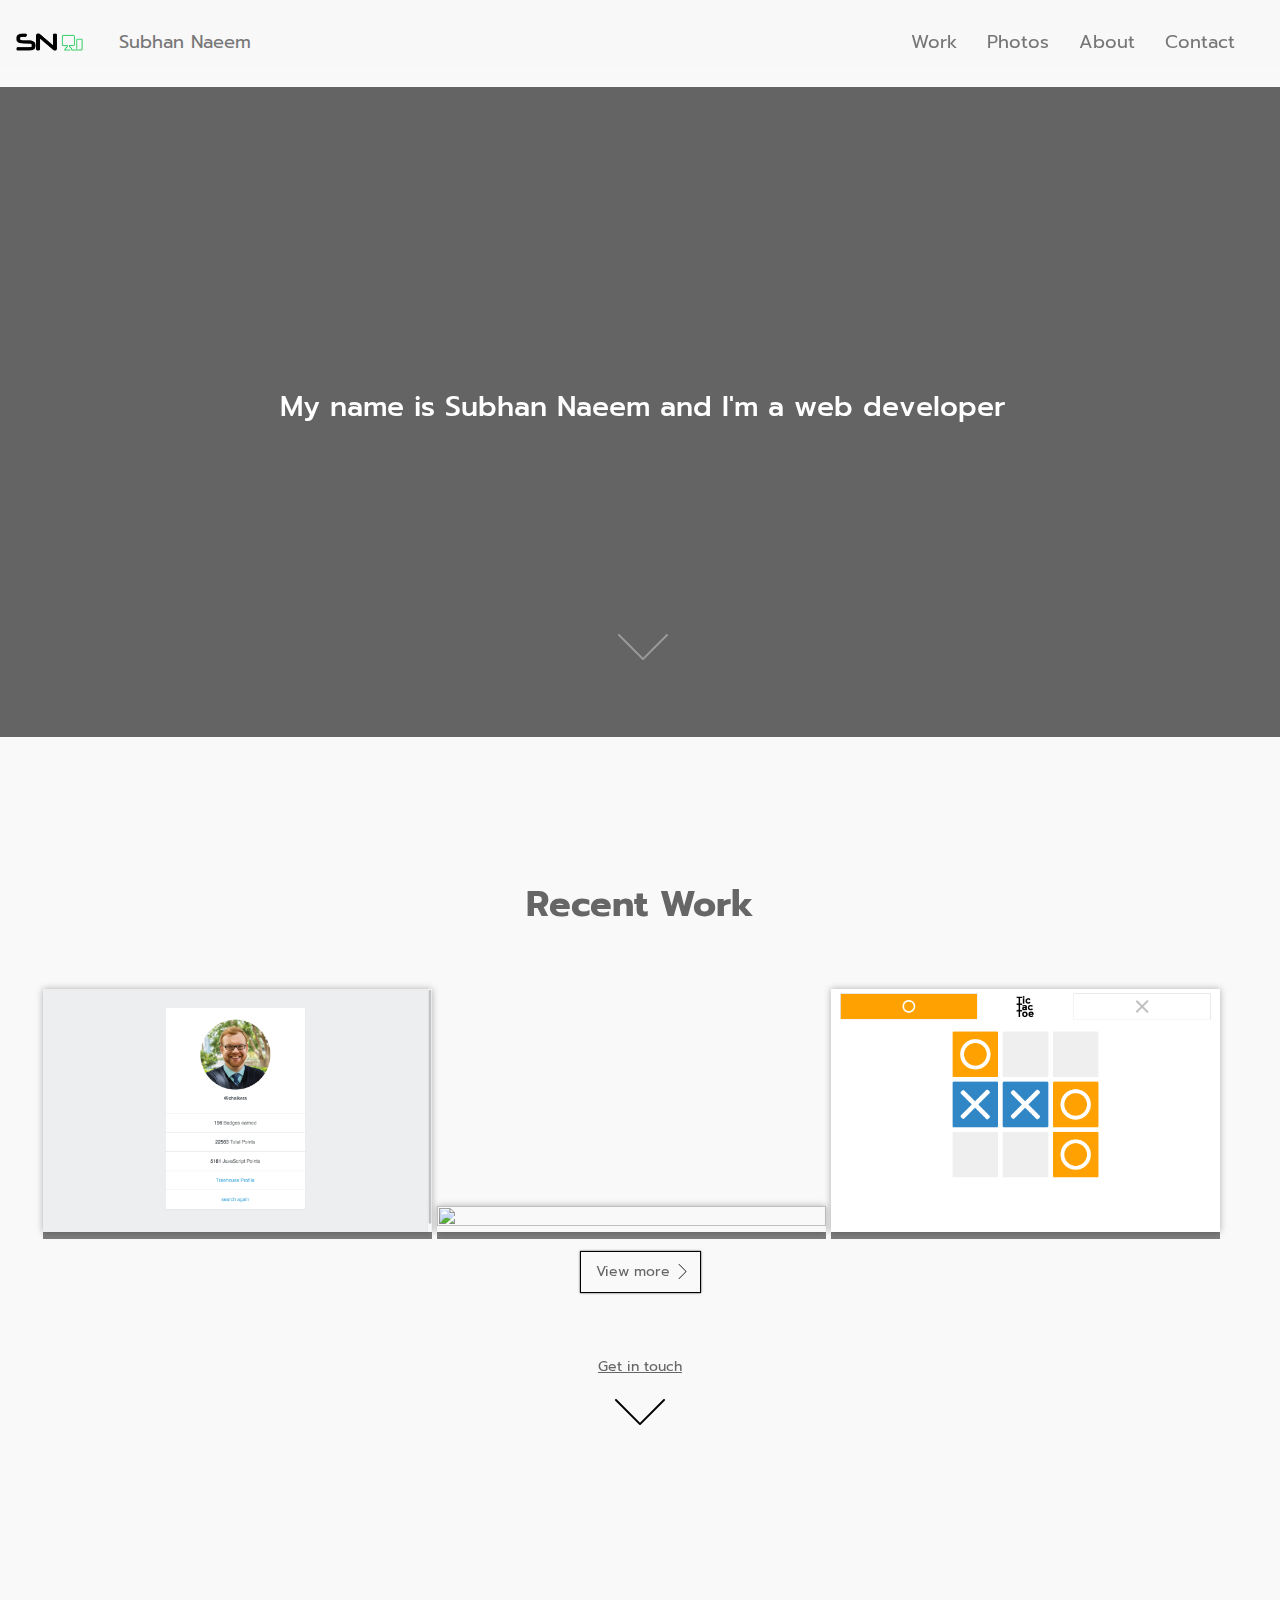
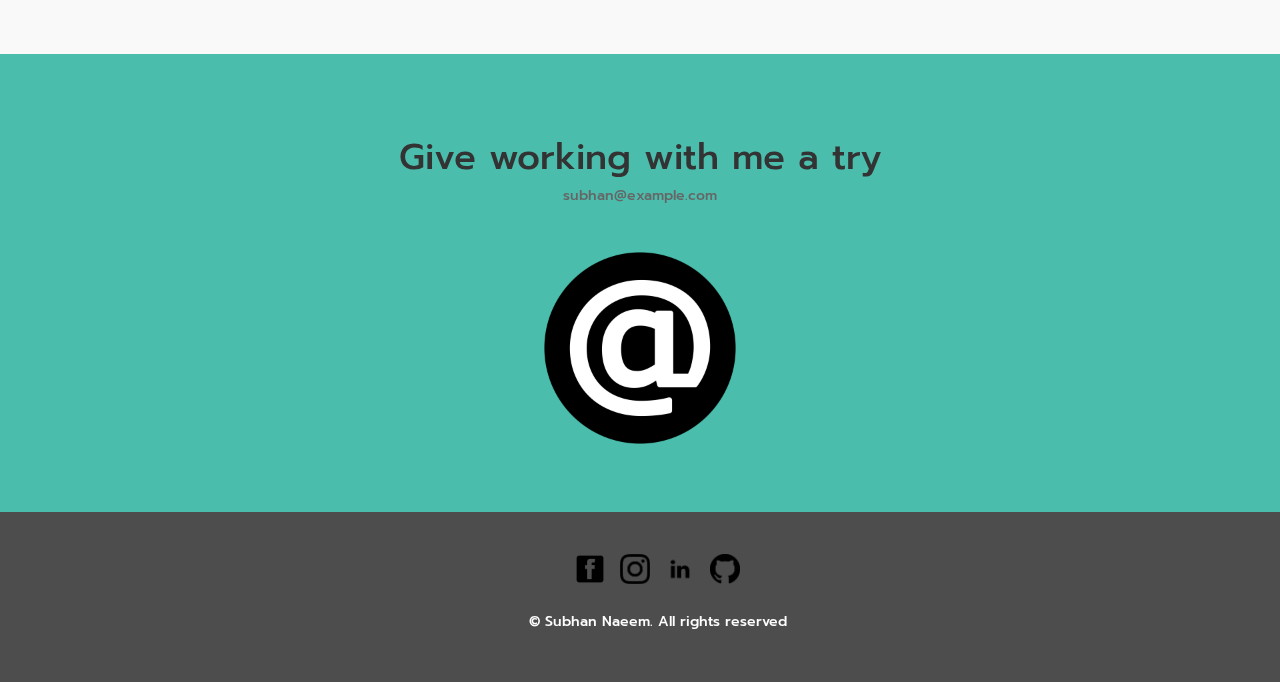
==== commit 34caa985: "MAJOR responsive fixes in index.html, treehouse_search.html, and work.html. Fixed nav bug in about.h" ====
--- a/index.html
+++ b/index.html
@@ -45,7 +45,7 @@
                     <div class="mask mask-1"></div>
                     <div class="mask mask-2"></div>
                     <div class="content">
-                        <h2>Treehouse Student Search</h2>
+                        <h2>Treehouse User Search</h2>
                         <p>Node.Js</p>
                         <a href="treehouse_search.html" class="info">Read More</a>
                     </div>
--- a/css/style.css
+++ b/css/style.css
@@ -4,7 +4,6 @@
     box-shadow: none;
     padding-top: 17px;
     font-size:1.3em;
-   
 }
 .navbar-brand{
     padding-right:50px;
@@ -12,6 +11,7 @@
     color: black;
 }
 /*NAVBAR*/
+}
 ul.nav li:nth-last-of-type(n+1){
     margin-left: 15px;
 }
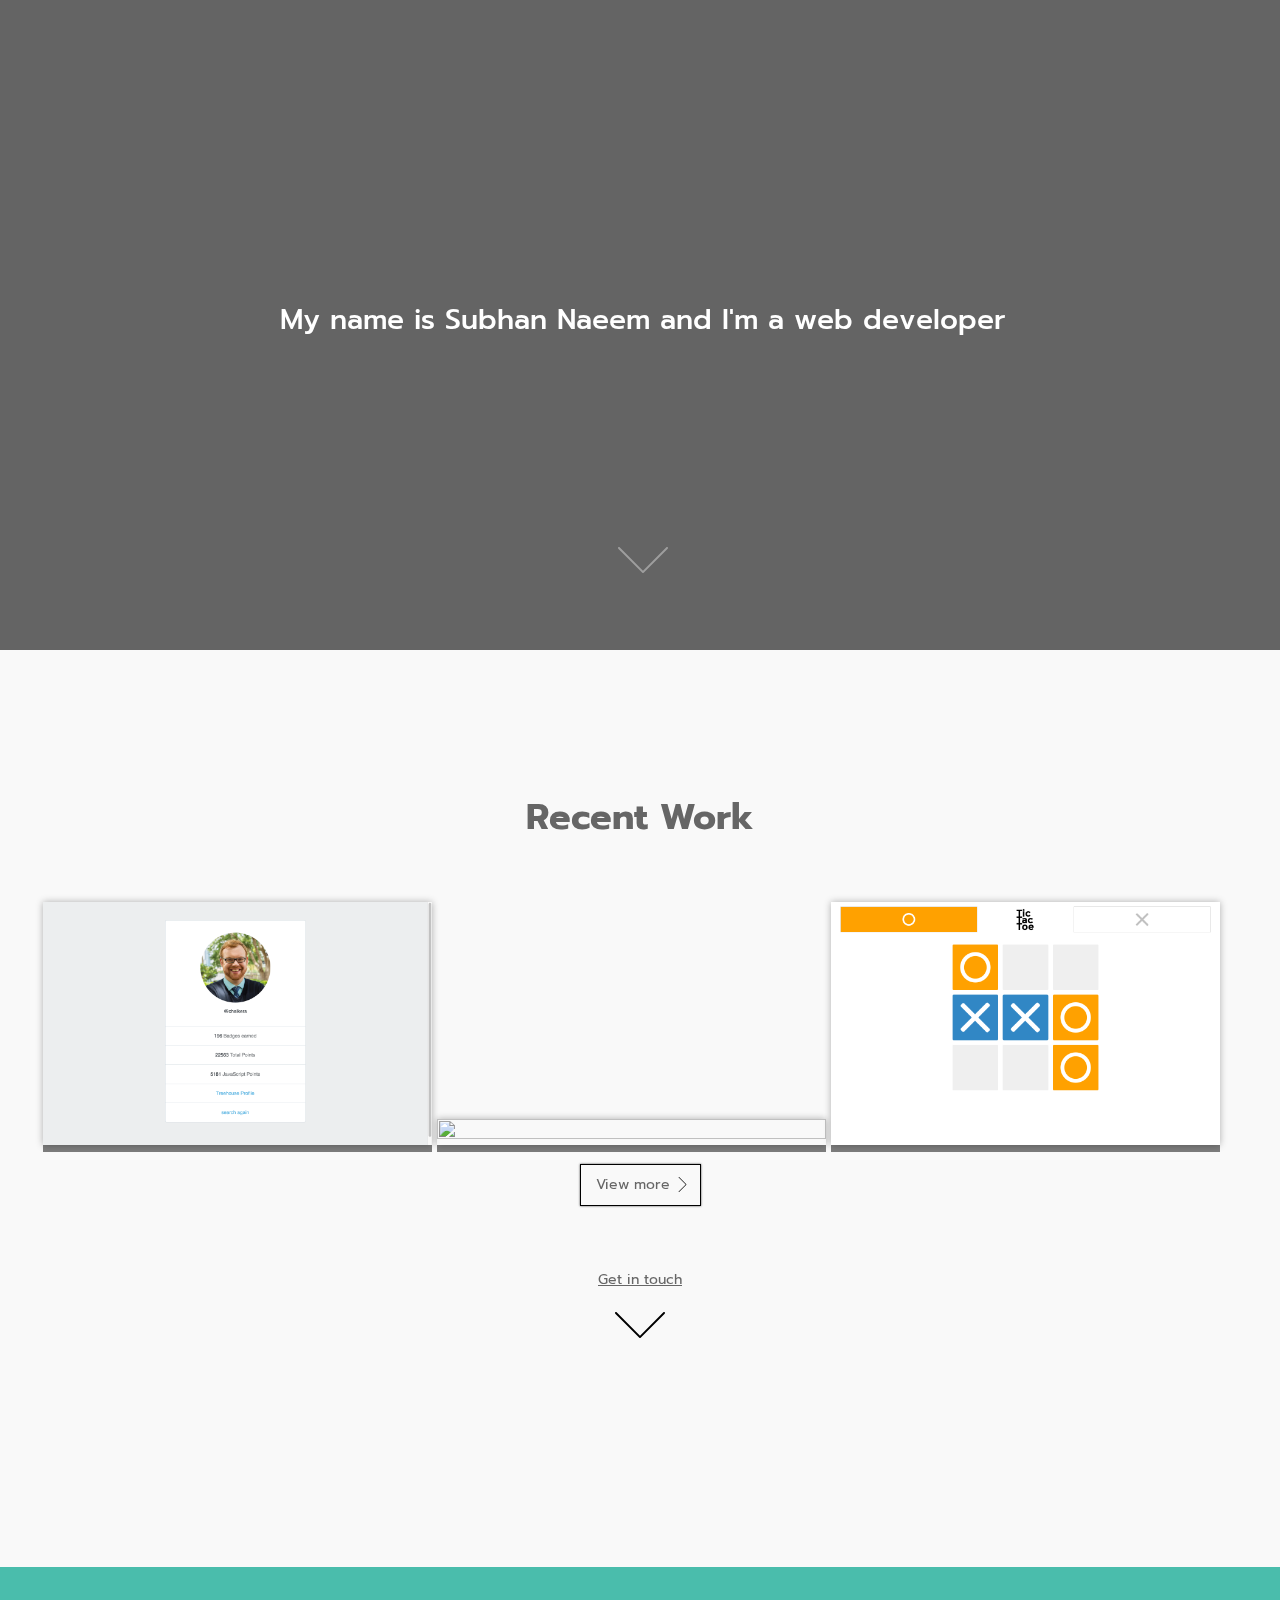
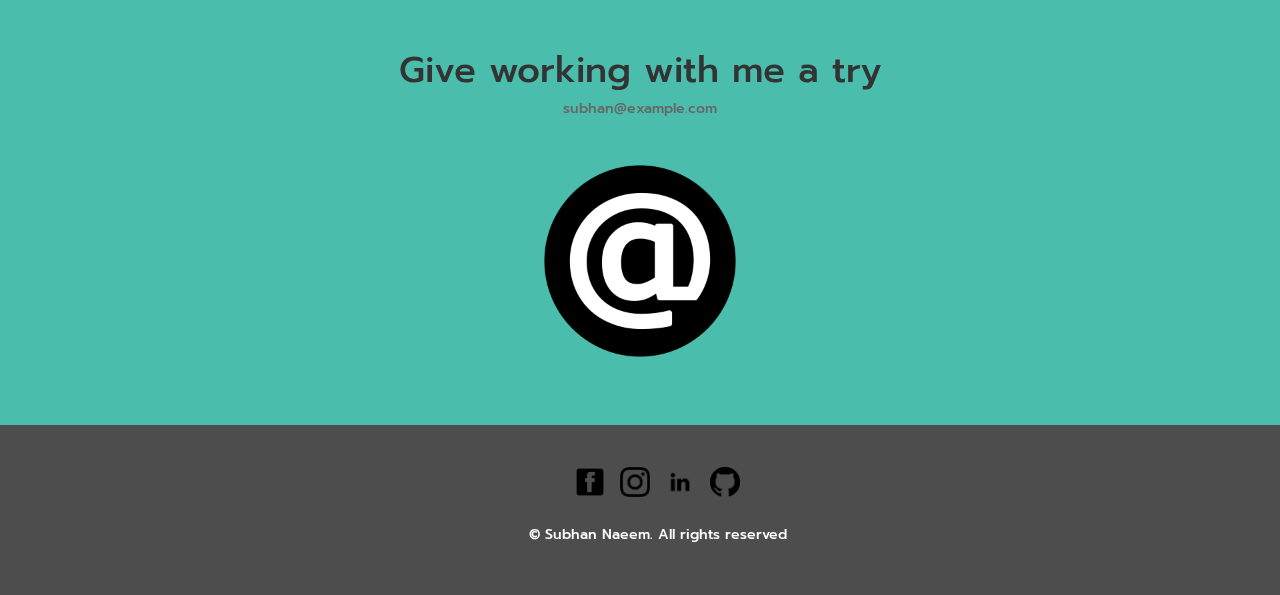
==== commit 33eceb97: "Fixed localhost name" ====
--- a/index.html
+++ b/index.html
@@ -11,95 +11,96 @@
         <link rel="stylesheet" href="css/style.css">
     </head>
     <div class="main-content">
-    <body>
-        <nav class="navbar navbar-default">
-            <div class="container-fluid">
-                <div class="navbar-header">
-                    <a href="index.html"><img src="img/onlinelogomaker-090616-1909-7898.png" class="navbar-brand"></a>
-                    <a href="index.html" class="navbar-brand">Subhan Naeem</a>
-                    <button class="navbar-toggle collapsed" data-toggle="collapse" data-target="#dropdown">
-                        <span class="icon-bar"></span><span class="icon-bar"></span><span class="icon-bar"></span>
-                    </button>
-                </div>
-                <div class="collapse navbar-collapse navbar-right" id="dropdown">
-                    <ul class="nav navbar-nav">
-                        <li><a href="work.html">Work</a></li>
-                        <li><a href="#">Photos</a></li>
-                        <li><a href="about.html">About</a></li>
-                        <li><a href="contact.html">Contact</a></li>
-                    </ul>
-                </div>
-            </div>
-        </nav>
-        <div class="home-main">
-            <div class="container-fluid">
-                <!--INTRODUCTION ADDED BY JQUERY HERE-->
-                <a href="#recent-work"><img src="img/down-arrow.svg"></a>
-            </div>
-        </div>
-        <div class="recent-work" id="recent-work">
-            <h1>Recent Work</h1>
-            <div class="recent-work-row">
-                <div class="view view-tenth">
-                    <img src="img/treehouse_search.png">
-                    <div class="mask mask-1"></div>
-                    <div class="mask mask-2"></div>
-                    <div class="content">
-                        <h2>Treehouse User Search</h2>
-                        <p>Node.Js</p>
-                        <a href="treehouse_search.html" class="info">Read More</a>
+        <div id="body">
+            <body>
+                <!-- <nav class="navbar navbar-default">
+                    <div class="container-fluid">
+                        <div class="navbar-header">
+                            <a href="index.html"><img src="img/onlinelogomaker-090616-1909-7898.png" class="navbar-brand"></a>
+                            <a href="index.html" class="navbar-brand">Subhan Naeem</a>
+                            <button class="navbar-toggle collapsed" data-toggle="collapse" data-target="#dropdown">
+                                <span class="icon-bar"></span><span class="icon-bar"></span><span class="icon-bar"></span>
+                            </button>
+                        </div>
+                        <div class="collapse navbar-collapse navbar-right" id="dropdown">
+                            <ul class="nav navbar-nav">
+                                <li><a href="work.html">Work</a></li>
+                                <li><a href="#">Photos</a></li>
+                                <li><a href="about.html">About</a></li>
+                                <li><a href="contact.html">Contact</a></li>
+                            </ul>
+                        </div>
+                    </div>
+                </nav> -->
+                <div class="home-main">
+                    <div class="container-fluid">
+                        <!--INTRODUCTION ADDED BY JQUERY HERE-->
+                        <a href="#recent-work"><img src="img/down-arrow.svg"></a>
                     </div>
                 </div>
-                    
-                <div class="view view-tenth">
-                <img src="img/movie_search.png">
-                <div class="mask mask-1"></div>
-                    <div class="mask mask-2"></div>
-                    <div class="content">
-                        <h2>IMDb Movie Search</h2>
-                        <p>JavaScript jQuery AJAX</p>
-                        <a href="#" class="info">Read More</a>
+                <div class="recent-work" id="recent-work">
+                    <h1>Recent Work</h1>
+                    <div class="recent-work-row">
+                        <div class="view view-tenth">
+                            <img src="img/treehouse_search.png">
+                            <div class="mask mask-1"></div>
+                            <div class="mask mask-2"></div>
+                            <div class="content">
+                                <h2>Treehouse User Search</h2>
+                                <p>Node.Js</p>
+                                <a href="treehouse_search.html" class="info">Read More</a>
+                            </div>
+                        </div>
+                            
+                        <div class="view view-tenth">
+                        <img src="img/movie_search.png">
+                        <div class="mask mask-1"></div>
+                            <div class="mask mask-2"></div>
+                            <div class="content">
+                                <h2>IMDb Movie Search</h2>
+                                <p>JavaScript jQuery AJAX</p>
+                                <a href="#" class="info">Read More</a>
+                            </div>
+                        </div>
+                            
+                        <div class="view view-tenth">
+                        <img src="img/tic-tac-toe.png">
+                        <div class="mask mask-1"></div>
+                            <div class="mask mask-2"></div>
+                            <div class="content">
+                                <h2>Tic-Tac-Toe</h2>
+                                <p>JavaScript jQuery</p>
+                                <a href="#" class="info">Read More</a>
+                            </div>
+                        </div>
+                            
+                    </div>
+                    <div>
+                        <a id="view-more" href="#">
+                            <span>View more</span>
+                            <img src="img/skip.svg">
+                        </a>
+                    </div>
+                    <div class="get-in-touch" >
+                        <a href="#work-with-me">
+                            <p>Get in touch</p>
+                            <img src="img/down-arrow_black.svg">
+                        </a>
                     </div>
                 </div>
-                    
-                <div class="view view-tenth">
-                <img src="img/tic-tac-toe.png">
-                <div class="mask mask-1"></div>
-                    <div class="mask mask-2"></div>
-                    <div class="content">
-                        <h2>Tic-Tac-Toe</h2>
-                        <p>JavaScript jQuery</p>
-                        <a href="#" class="info">Read More</a>
-                    </div>
+                <div class="work-with-me" id="work-with-me">
+                    <h1>Give working with me a try</h1>
+                    <h5><a href="mailto:subhan@example.com">subhan@example.com</a></h5>
+                    <a href="mailto:subhan@example.com"><img src="img/clipart-email-icon-white-on-black-9YBPv3-clipart.png"></a>
                 </div>
-                    
-            </div>
-            <div>
-                <a id="view-more" href="#">
-                    <span>View more</span>
-                    <img src="img/skip.svg">
-                </a>
-            </div>
-            <div class="get-in-touch" >
-                <a href="#work-with-me">
-                    <p>Get in touch</p>
-                    <img src="img/down-arrow_black.svg">
-                </a>
-            </div>
+                
+                <script src="js/jquery-3.1.0.min.js"></script>
+                <script src="jquery_plugins/jquery.lettering.js"></script>
+                <script src="jquery_plugins/jquery.textillate.js"></script>
+                <script src="js/bootstrap.min.js"></script>
+                <script src="js/app.js"></script>
+            </body>
         </div>
-        <div class="work-with-me" id="work-with-me">
-            <h1>Give working with me a try</h1>
-            <h5><a href="mailto:subhan@example.com">subhan@example.com</a></h5>
-            <a href="mailto:subhan@example.com"><img src="img/clipart-email-icon-white-on-black-9YBPv3-clipart.png"></a>
-        </div>
-        
-        <script src="js/jquery-3.1.0.min.js"></script>
-        <script src="jquery_plugins/jquery.lettering.js"></script>
-        <script src="jquery_plugins/jquery.textillate.js"></script>
-        <script src="js/bootstrap.min.js"></script>
-        <script src="js/app.js"></script>
-    </body>
-    
     <footer>
         <div class="container">
             <div class="social-media-icons">
